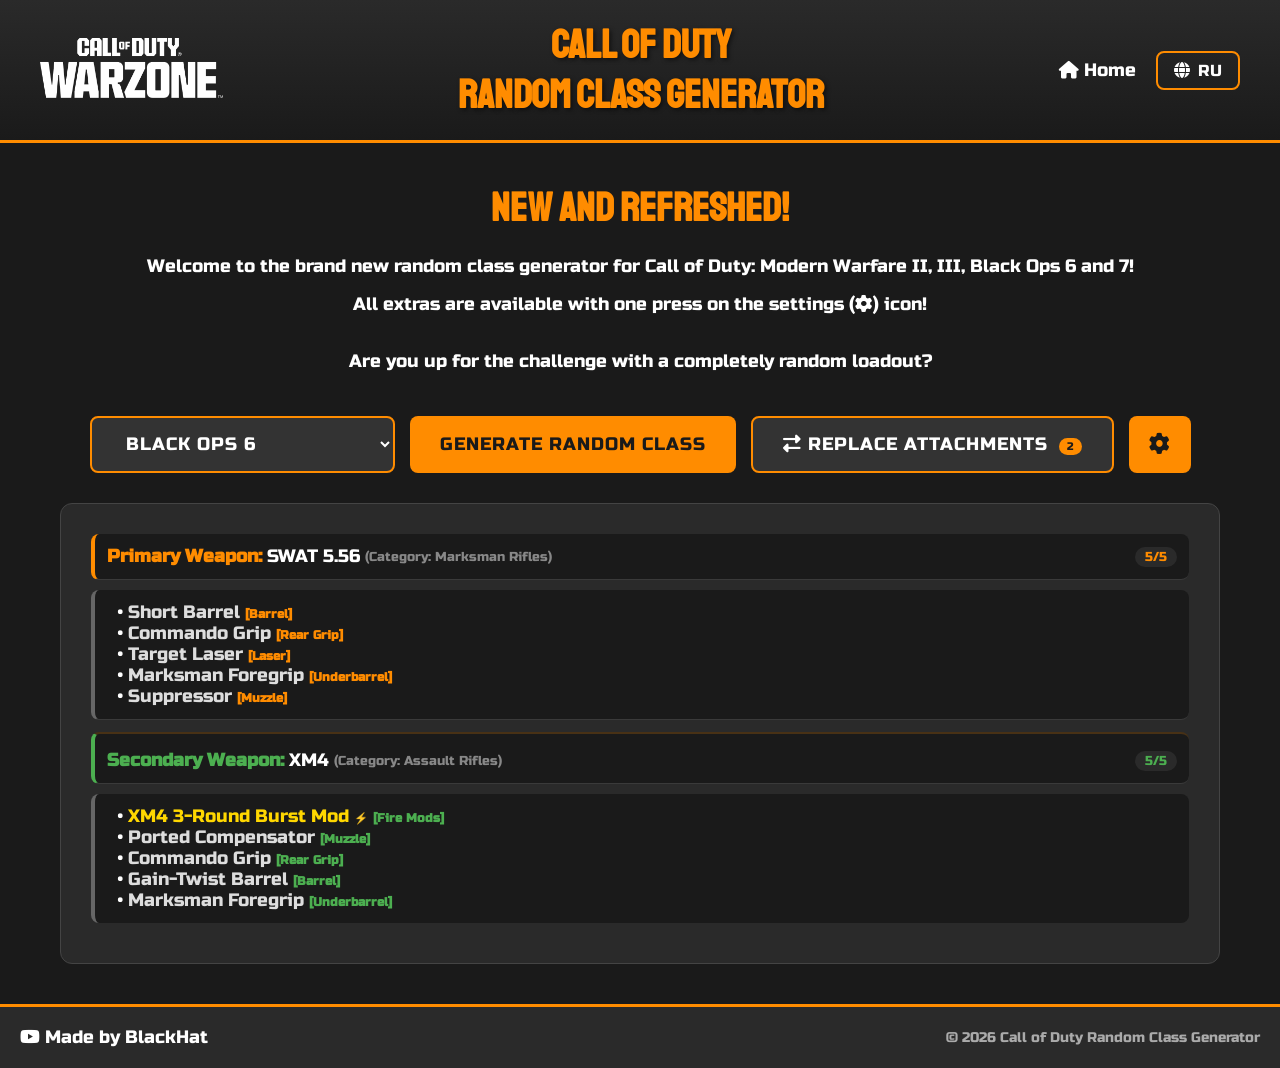
==== index.html @ 486b3a23 "Add files via upload" ====
<!DOCTYPE html>
<html lang="ru">
<head>
    <meta charset="UTF-8">
    <meta name="description" content="Call of Duty Random Class Generator for MWII to Black Ops 7!">
    <meta name="keywords" content="Call of Duty, MWII, MWIII, BO6, BO7, Random Class Generator, Random Loadout">
    <meta name="viewport" content="width=device-width, initial-scale=1.0">
    <title>Call of Duty Random Class Generator</title>
    
    <link rel="icon" href="favicon.ico" type="image/x-icon">
    <link rel="stylesheet" href="style_home.css">
    <link href="https://fonts.googleapis.com/css2?family=Russo+One&family=Staatliches&display=swap" rel="stylesheet">
    <link rel="stylesheet" href="https://cdnjs.cloudflare.com/ajax/libs/font-awesome/6.4.0/css/all.min.css">
    
    <!-- DATA FILES -->
    <script src="data/Weapons_BO6.js"></script>
    <script src="data/Weapons_BO7.js"></script>
    <script src="data/Weapons_MWII.js"></script>
    <script src="data/Weapons_MWIII.js"></script>
    <script src="data/Attachments_BO6.js"></script>
    <script src="data/Attachments_BO7.js"></script>
    <script src="data/Attachments_MWII.js"></script>
    <script src="data/Attachments_MWIII.js"></script>
    <script src="data/LoadoutConfig.js"></script>
    <script src="data/Translations_BO6.js"></script>
    <script src="data/Translations_BO7.js"></script>
    <script src="data/Translations_MWII.js"></script>
    <script src="data/Translations_MWIII.js"></script>
    <script src="data/LoadoutConfig.js"></script>
    <script src="data/ExtraWeapons.js"></script>
    <script src="data/ExtraWeaponsTranslations.js"></script>

    <!-- ФАЙЛЫ ПЕРЕВОДОВ -->
    <script src="data/Translations_BO6.js"></script>
    <script src="data/Translations_BO7.js"></script>
    <script src="data/Translations_MWII.js"></script>
    <script src="data/Translations_MWIII.js"></script>
    <script src="data/ExtraWeaponsTranslations.js"></script>
    <script src="data/Translations.js"></script>

    <script src="script.js"></script>
</head>
<body>
    <header>
        <div class="header-content">
            <div class="logo">
                <a href="./">
                    <img src="Images/logo.png" alt="Call of Duty Logo">
                </a>
            </div>
            <div class="header-title">
                <h1>Call of Duty<br>Random Class Generator</h1>
            </div>
            <nav>
                <ul>
                    <li><a href="./"><i class="fas fa-home"></i> Home</a></li>
                    <li>
                        <button id="langToggle" class="lang-btn">
                            <i class="fas fa-globe"></i> RU
                        </button>
                    </li>
                </ul>
            </nav>
        </div>
    </header>

    <main>
        <section>
            <h2 class="section-title" id="mainTitle">NEW <span style="color:rgba(255,140,0,1.0)">AND</span> REFRESHED!</h2>
            <p id="desc1">Welcome to the brand new random class generator for Call of Duty: Modern Warfare II, III, Black Ops 6 and 7!</p>
            <p id="desc2">All extras are available with one press on the settings (<i class="fas fa-cog"></i>) icon!</p>
            <br>
            <p id="desc3">Are you up for the challenge with a completely random loadout?</p>
        </section>
        
        <div class="button-container">
            <select id="gameSelect" class="btn" style="background: #333; color: #fff; border: 2px solid #ff8c00; padding: 15px 30px; font-family: 'Russo One', sans-serif; font-size: 1.1rem; border-radius: 8px; cursor: pointer;">
                <option value="bo7">Black Ops 7</option>
                <option value="bo6" selected>Black Ops 6</option>
                <option value="mwiii">Modern Warfare III</option>
                <option value="mwii">Modern Warfare II</option>
                 <option value="warzone">Warzone</option>
            </select>
            
            <button id="generateBtn" class="btn" data-en="Generate Random Class" data-ru="Сгенерировать класс">Generate Random Class</button>
            <button id="replaceBtn" class="btn btn-secondary" data-en="Replace Attachments" data-ru="Заменить модули">
                <i class="fas fa-exchange-alt"></i> <span id="replaceBtnText">Заменить модули</span>
            </button>
            <button id="settingsBtn" class="btn" aria-label="Settings" title="Settings"><i class="fas fa-cog"></i></button>
        </div>
        
        <div id="advancedSettings" class="hidden">
            <h2 id="settingsTitle">Advanced Settings</h2>
            <form id="settingsForm">
                <div class="form-group">
                    <label for="attachmentsCount" id="labelAttachmentsCount">Attachments count:</label>
                    <select id="attachmentsCount" name="attachmentsCount" style="padding: 8px 12px; border-radius: 5px; border: 1px solid #555; background: #1a1a1a; color: #fff; font-size: 1rem;">
                        <option value="random">Random (1-5)</option>
                        <option value="5" selected>5</option>
                    </select>
                </div>

                <!-- ========== НОВАЯ НАСТРОЙКА: ВКЛЮЧИТЬ ОРУЖИЕ ИЗ MWII ========== -->
                <div id="carryForwardContainer">
                    <div class="form-group" style="margin-top: 10px; padding: 10px; background: #2a2a2a; border-radius: 6px; border-left: 3px solid #ff8c00;">
                        <input type="checkbox" id="includeMWIIWeapons" name="includeMWIIWeapons">
                        <label for="includeMWIIWeapons" style="color: #ddd; font-weight: bold; cursor: pointer;">
                            🔫 Включить оружие из MWII (Carry Forward)
                        </label>
                        <span style="color: #888; font-size: 0.8rem; display: block; margin-top: 3px; margin-left: 25px;">
                            Добавляет оружие из Modern Warfare II в пул MWIII
                        </span>
                    </div>
                </div>

                <!-- ========== НАСТРОЙКИ РЕЖИМОВ WARZONE ========== -->
                <div id="warzoneModeContainer" style="display:none; margin-top: 15px; padding-top: 15px; border-top: 1px solid #444;">
                    <label style="color: #ddd; display: block; margin-bottom: 8px; font-weight: bold;" id="warzoneModeLabel">Режим оружия в Warzone:</label>
                    <div style="display: flex; gap: 10px; flex-wrap: wrap;">
                        <button id="warzoneModeClassic" class="warzone-mode-btn" data-mode="classic" style="background: #333; color: #fff; border: 2px solid #555; padding: 6px 16px; border-radius: 6px; cursor: pointer; font-family: 'Russo One', sans-serif; font-size: 0.85rem; transition: all 0.3s;">
                            Classic (BO6/MWII/MWIII)
                        </button>
                        <button id="warzoneModeBO7" class="warzone-mode-btn" data-mode="bo7" style="background: #333; color: #fff; border: 2px solid #555; padding: 6px 16px; border-radius: 6px; cursor: pointer; font-family: 'Russo One', sans-serif; font-size: 0.85rem; transition: all 0.3s;">
                            Only BO7
                        </button>
                        <button id="warzoneModeAll" class="warzone-mode-btn" data-mode="all" style="background: #333; color: #fff; border: 2px solid #ff8c00; padding: 6px 16px; border-radius: 6px; cursor: pointer; font-family: 'Russo One', sans-serif; font-size: 0.85rem; transition: all 0.3s;">
                            All (BO7 + остальные)
                        </button>
                    </div>
                </div>

                <!-- ========== КОНЕЦ НОВОЙ НАСТРОЙКИ ========== -->

                <div class="form-group">
                    <input type="checkbox" id="excludeWeaponCategories" name="excludeWeaponCategories">
                    <label for="excludeWeaponCategories" id="labelExcludeWeaponCategories">Exclude weapon categories</label>
                </div>
                <div id="excludeWeaponCategoriesField" class="nested-form-group hidden">
                    <div class="form-group" style="flex-wrap: wrap; gap: 8px;">
                        <label style="width: 100%; margin-bottom: 5px; color: #aaa; font-size: 0.9rem;">Select weapon categories to exclude:</label>
                        <div id="weaponCategoryCheckboxes" style="display: flex; flex-wrap: wrap; gap: 8px;"></div>
                    </div>
                </div>

                <!-- ========== НАСТРОЙКИ КОНВЕРСИЙ ========== -->
                <div id="conversionsGroup" class="form-group" style="margin-top: 15px; padding-top: 15px; border-top: 1px solid #444;">
                    <label style="color: #ddd; display: block; margin-bottom: 8px; font-weight: bold;">⚡ Настройки конверсий:</label>
                    
                    <!-- Кнопки управления -->
                    <div style="display: flex; gap: 10px; flex-wrap: wrap; align-items: center;">
                        <button id="toggleConversionsBtn" type="button" style="background: #333; color: #fff; border: 1px solid #555; padding: 6px 16px; border-radius: 6px; cursor: pointer; font-family: 'Russo One', sans-serif; font-size: 0.85rem; transition: all 0.3s;">
                            ⚡ Включить конверсии
                        </button>
                        <button id="onlyConversionsBtn" type="button" style="background: #333; color: #fff; border: 1px solid #ff8c00; padding: 6px 16px; border-radius: 6px; cursor: pointer; font-family: 'Russo One', sans-serif; font-size: 0.85rem; transition: all 0.3s;">
                            🔥 Только конверсии
                        </button>
                    </div>
                </div>

                <!-- ========== НАСТРОЙКИ PRESTIGE МОДУЛЕЙ ========== -->
                <div id="prestigeContainer">
                    <div id="prestigeGroup" class="form-group" style="margin-top: 15px; padding-top: 15px; border-top: 1px solid #444;">
                        <label style="color: #ddd; display: block; margin-bottom: 8px; font-weight: bold;">⭐ Престижные модули:</label>
                        <div style="display: flex; gap: 10px; flex-wrap: wrap; align-items: center;">
                            <button id="togglePrestigeBtn" type="button" style="background: #333; color: #fff; border: 1px solid #555; padding: 6px 16px; border-radius: 6px; cursor: pointer; font-family: 'Russo One', sans-serif; font-size: 0.85rem; transition: all 0.3s;">
                                ⭐ Включить престижные модули
                            </button>
                            <button id="onlyPrestigeBtn" type="button" style="background: #333; color: #fff; border: 1px solid #FFD700; padding: 6px 16px; border-radius: 6px; cursor: pointer; font-family: 'Russo One', sans-serif; font-size: 0.85rem; transition: all 0.3s;">
                                🔥 Только престижные модули
                            </button>
                        </div>
                    </div>
                </div>
                <!-- ========== КОНЕЦ НАСТРОЕК КОНВЕРСИЙ ========== -->
                
            </form>
        </div>
        
        <div id="classDisplay"></div>
    </main>

    <footer>
        <div class="footer-left">
            <nav>
                <ul>
                    <li><a href="https://www.youtube.com/@blackhatidk" target="_blank"><i class="fa-brands fa-youtube"></i> Made by BlackHat</a></li>
                </ul>
            </nav>
        </div>
        <div class="footer-right">
            <p>© 2026 Call of Duty Random Class Generator</p>
        </div>
    </footer>    

</body>
</html>
---- style_home.css ----
/* Основные стили */
* {
    margin: 0;
    padding: 0;
    box-sizing: border-box;
}

body {
    font-family: 'Russo One', sans-serif;
    background: #1a1a1a;
    color: #ffffff;
    min-height: 100vh;
}

/* Заголовок */
header {
    background: linear-gradient(180deg, #2a2a2a 0%, #1a1a1a 100%);
    padding: 20px;
    border-bottom: 3px solid #ff8c00;
}

.header-content {
    max-width: 1200px;
    margin: 0 auto;
    display: flex;
    align-items: center;
    justify-content: space-between;
}

.logo img {
    height: 60px;
}

.header-title h1 {
    font-family: 'Staatliches', cursive;
    font-size: 2.5rem;
    text-align: center;
    color: #ff8c00;
    text-shadow: 2px 2px 4px rgba(0,0,0,0.5);
}

/* Навигация */
nav ul {
    list-style: none;
    display: flex;
    gap: 20px;
    align-items: center;
}

nav ul li a {
    color: #ffffff;
    text-decoration: none;
    font-size: 1.1rem;
    transition: color 0.3s;
}

nav ul li a:hover {
    color: #ff8c00;
}

/* Кнопка смены языка */
.lang-btn {
    background: transparent;
    border: 2px solid #ff8c00;
    color: #ffffff;
    padding: 8px 16px;
    border-radius: 8px;
    cursor: pointer;
    font-family: 'Russo One', sans-serif;
    font-size: 1rem;
    transition: all 0.3s;
    display: flex;
    align-items: center;
    gap: 8px;
}

.lang-btn:hover {
    background: #ff8c00;
    color: #1a1a1a;
    transform: scale(1.05);
}

/* Основной контент */
main {
    max-width: 1200px;
    margin: 40px auto;
    padding: 0 20px;
}

section {
    text-align: center;
    margin-bottom: 40px;
}

.section-title {
    font-family: 'Staatliches', cursive;
    font-size: 2.5rem;
    color: #ff8c00;
    margin-bottom: 20px;
}

section p {
    font-size: 1.1rem;
    line-height: 1.6;
    margin-bottom: 10px;
}

/* Кнопки */
.button-container {
    display: flex;
    gap: 15px;
    justify-content: center;
    margin: 30px 0;
    flex-wrap: wrap;
}

.btn {
    background: #ff8c00;
    color: #1a1a1a;
    border: none;
    padding: 15px 30px;
    font-family: 'Russo One', sans-serif;
    font-size: 1.1rem;
    border-radius: 8px;
    cursor: pointer;
    transition: all 0.3s;
    text-transform: uppercase;
    letter-spacing: 1px;
}

.btn:hover {
    transform: scale(1.05);
    background: #ffa500;
    box-shadow: 0 0 20px rgba(255, 140, 0, 0.4);
}

.btn-secondary {
    background: #333;
    color: #fff;
    border: 2px solid #ff8c00;
}

.btn-secondary:hover {
    background: #ff8c00;
    color: #1a1a1a;
    box-shadow: 0 0 20px rgba(255, 140, 0, 0.4);
}

#settingsBtn {
    padding: 15px 20px;
    font-size: 1.3rem;
}

/* Настройки */
#advancedSettings {
    background: #2a2a2a;
    padding: 30px;
    border-radius: 12px;
    margin: 20px 0;
    border: 1px solid #444;
}

#advancedSettings h2 {
    color: #ff8c00;
    margin-bottom: 20px;
}

.form-group {
    margin: 15px 0;
    display: flex;
    align-items: center;
    gap: 10px;
}

.form-group input[type="checkbox"] {
    width: 20px;
    height: 20px;
    cursor: pointer;
}

.form-group label {
    font-size: 1rem;
    cursor: pointer;
}

.nested-form-group {
    margin-left: 35px;
    padding: 15px;
    background: #333;
    border-radius: 8px;
}

.nested-form-group input {
    padding: 8px 12px;
    border-radius: 5px;
    border: 1px solid #555;
    background: #1a1a1a;
    color: #fff;
    font-size: 1rem;
    width: 100%;
}

.hidden {
    display: none !important;
}

/* Результат */
#classDisplay {
    background: #2a2a2a;
    padding: 30px;
    border-radius: 12px;
    border: 1px solid #444;
    margin-top: 30px;
}

.loadout-item {
    padding: 12px 0;
    border-bottom: 1px solid #3a3a3a;
    font-size: 1.1rem;
}

.loadout-item:last-child {
    border-bottom: none;
}

.loadout-item strong {
    color: #ff8c00;
}

/* Стили для кликабельных элементов - ТОЛЬКО ДЛЯ КНОПКИ */
.loadout-item.clickable {
    cursor: pointer;
    transition: background 0.2s ease;
    position: relative;
}

.loadout-item.clickable:hover {
    background: rgba(255, 140, 0, 0.05);
}

/* Убираем иконку карандаша полностью */
.loadout-item::after {
    display: none !important;
}

/* Стили для модальных окон */
.modal-overlay {
    position: fixed;
    top: 0;
    left: 0;
    width: 100%;
    height: 100%;
    background: rgba(0, 0, 0, 0.8);
    z-index: 999999;
    display: flex;
    justify-content: center;
    align-items: center;
    animation: fadeIn 0.3s ease;
}

.modal-content {
    background: #2a2a2a;
    padding: 2rem;
    border-radius: 12px;
    max-width: 500px;
    width: 90%;
    max-height: 80vh;
    overflow-y: auto;
    border: 2px solid #ff8c00;
}

@keyframes fadeIn {
    from {
        opacity: 0;
        transform: scale(0.95);
    }
    to {
        opacity: 1;
        transform: scale(1);
    }
}

@keyframes slideIn {
    from {
        opacity: 0;
        transform: translateY(20px);
    }
    to {
        opacity: 1;
        transform: translateY(0);
    }
}

.replacement-option {
    animation: slideIn 0.3s ease;
}

/* Стили для кнопок в модальных окнах */
.modal-btn {
    background: #333;
    color: #fff;
    border: 1px solid #555;
    padding: 0.75rem;
    border-radius: 8px;
    cursor: pointer;
    font-family: 'Russo One', sans-serif;
    font-size: 1rem;
    transition: all 0.3s;
    text-align: center;
    width: 100%;
}

.modal-btn:hover {
    background: #ff8c00;
    color: #1a1a1a;
    border-color: #ff8c00;
}

.modal-btn-secondary {
    background: transparent;
    color: #888;
    border: 1px solid #555;
    padding: 0.5rem 1rem;
    border-radius: 8px;
    cursor: pointer;
    font-family: 'Russo One', sans-serif;
    font-size: 0.9rem;
    transition: all 0.3s;
}

.modal-btn-secondary:hover {
    border-color: #ff8c00;
    color: #fff;
}

/* Подвал */
footer {
    background: #2a2a2a;
    padding: 20px;
    margin-top: 40px;
    border-top: 3px solid #ff8c00;
    display: flex;
    justify-content: space-between;
    align-items: center;
}

.footer-left nav ul {
    gap: 30px;
}

.footer-right p {
    font-size: 0.9rem;
    color: #aaa;
}

/* Адаптивность */
@media (max-width: 768px) {
    .header-content {
        flex-direction: column;
        gap: 15px;
    }
    
    .header-title h1 {
        font-size: 1.8rem;
    }
    
    .button-container {
        flex-direction: column;
        align-items: center;
    }
    
    .button-container .btn {
        width: 100%;
        justify-content: center;
    }
    
    footer {
        flex-direction: column;
        gap: 15px;
        text-align: center;
    }
    
    nav ul {
        flex-wrap: wrap;
        justify-content: center;
    }
}

/* ============================================
   КРАСИВОЕ ОТОБРАЖЕНИЕ МОДУЛЕЙ
   ============================================ */

/* Информация об оружии */
.loadout-weapon-info {
    display: flex;
    flex-wrap: wrap;
    align-items: center;
    gap: 8px 12px;
}

.loadout-weapon-label {
    color: #ff8c00;
    font-weight: bold;
    text-transform: uppercase;
    font-size: 1rem;
}

.loadout-weapon-name {
    color: #ffffff;
    font-size: 1.1rem;
    font-weight: 500;
}

.loadout-weapon-category {
    color: #888;
    font-size: 0.85rem;
}

.loadout-weapon-count {
    color: #ff8c00;
    font-size: 0.85rem;
    background: rgba(255, 140, 0, 0.15);
    padding: 2px 10px;
    border-radius: 12px;
}

/* Заголовок модулей */
.loadout-attachments-title {
    color: #ff8c00;
    font-weight: bold;
    text-transform: uppercase;
    font-size: 0.95rem;
    margin-bottom: 12px;
    letter-spacing: 0.5px;
}

/* Сетка для категорий */
.loadout-attachments-grid {
    display: grid;
    grid-template-columns: repeat(auto-fill, minmax(220px, 1fr));
    gap: 12px 20px;
    margin-top: 4px;
}

/* Блок категории */
.loadout-category-block {
    background: rgba(255, 255, 255, 0.03);
    border-radius: 6px;
    padding: 8px 12px;
    border-left: 3px solid #ff8c00;
}

.loadout-category-name {
    color: #ff8c00;
    font-size: 0.8rem;
    font-weight: bold;
    text-transform: uppercase;
    letter-spacing: 0.5px;
    margin-bottom: 4px;
    opacity: 0.8;
}

.loadout-category-items {
    display: flex;
    flex-direction: column;
    gap: 2px;
}

.loadout-category-item {
    color: #ddd;
    font-size: 0.9rem;
    padding: 2px 0;
    padding-left: 4px;
    transition: color 0.2s;
    line-height: 1.4;
}

.loadout-category-item:hover {
    color: #fff;
}

.loadout-category-item::before {
    content: '▸';
    color: #ff8c00;
    margin-right: 4px;
    font-size: 0.7rem;
}

/* Нет модулей */
.loadout-no-attachments {
    color: #666;
    font-style: italic;
    font-size: 0.9rem;
    padding: 4px 0;
}

/* Разделители между основным и второстепенным */
.loadout-secondary {
    margin-top: 12px;
    border-top: 2px solid rgba(255, 140, 0, 0.2);
    padding-top: 16px !important;
}

/* Адаптивность для мобильных */
@media (max-width: 600px) {
    .loadout-attachments-grid {
        grid-template-columns: 1fr;
        gap: 8px;
    }
    
    .loadout-weapon-info {
        flex-direction: column;
        align-items: flex-start;
        gap: 4px;
    }
    
    .loadout-weapon-name {
        font-size: 1rem;
    }
    
    .loadout-category-block {
        padding: 6px 10px;
    }
}

/* Добавьте в конец style_home.css */

/* Стили для чекбоксов категорий */
#categoryCheckboxes label {
    user-select: none;
    transition: all 0.2s;
}

#categoryCheckboxes label:hover {
    background: #444 !important;
}

#categoryCheckboxes input[type="checkbox"] {
    accent-color: #ff8c00;
    width: 16px;
    height: 16px;
    cursor: pointer;
}

/* Стили для селекта количества модулей */
#attachmentsCount {
    background: #1a1a1a;
    color: #fff;
    border: 1px solid #555;
    padding: 8px 12px;
    border-radius: 5px;
    font-family: 'Russo One', sans-serif;
    font-size: 1rem;
    cursor: pointer;
    min-width: 120px;
}

#attachmentsCount:hover {
    border-color: #ff8c00;
}

#attachmentsCount:focus {
    outline: none;
    border-color: #ff8c00;
    box-shadow: 0 0 10px rgba(255, 140, 0, 0.2);
}

/* Адаптивность для чекбоксов */
@media (max-width: 600px) {
    #categoryCheckboxes {
        flex-direction: column;
        gap: 4px !important;
    }
    
    #categoryCheckboxes label {
        width: 100%;
    }
}
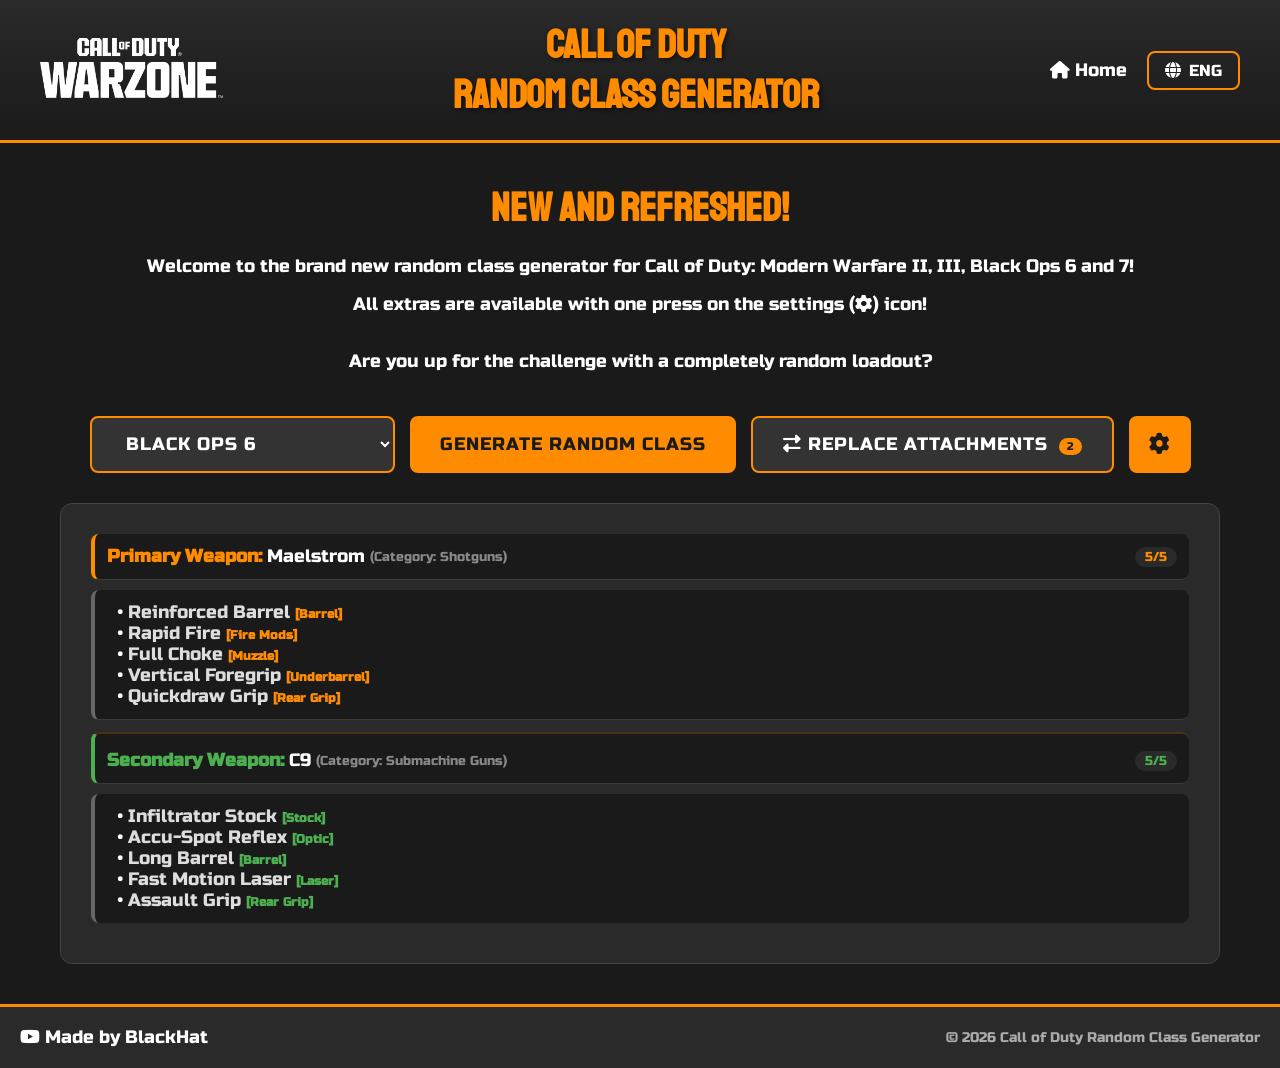
==== commit d241f82a: "Update index.html" ====
--- a/index.html
+++ b/index.html
@@ -56,7 +56,7 @@
                     <li><a href="./"><i class="fas fa-home"></i> Home</a></li>
                     <li>
                         <button id="langToggle" class="lang-btn">
-                            <i class="fas fa-globe"></i> RU
+                            <i class="fas fa-globe"></i> ENG
                         </button>
                     </li>
                 </ul>
@@ -193,4 +193,4 @@
     </footer>    
 
 </body>
-</html>+</html>
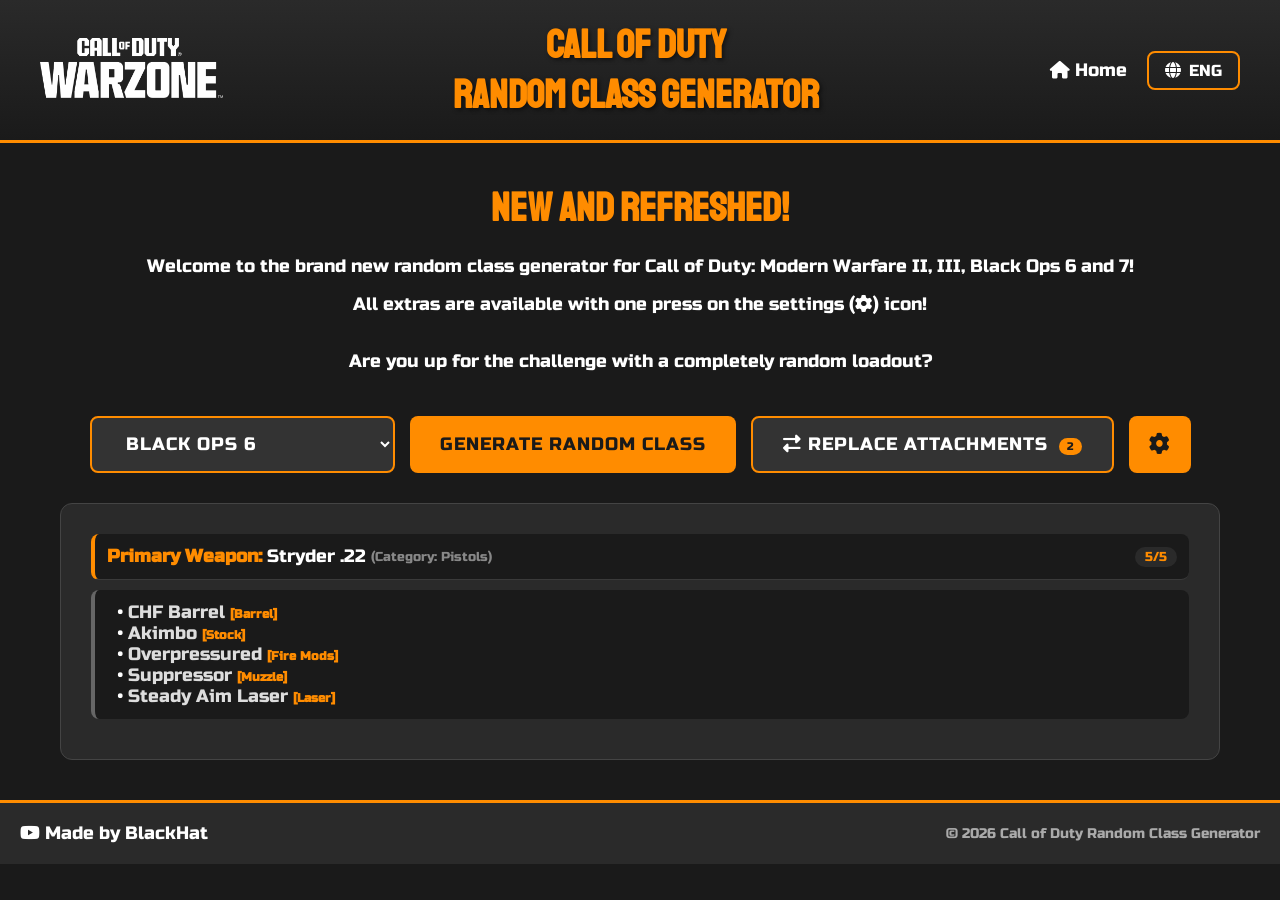
==== commit 870b5714: "Add files via upload" ====
--- a/index.html
+++ b/index.html
@@ -193,4 +193,4 @@
     </footer>    
 
 </body>
-</html>
+</html>
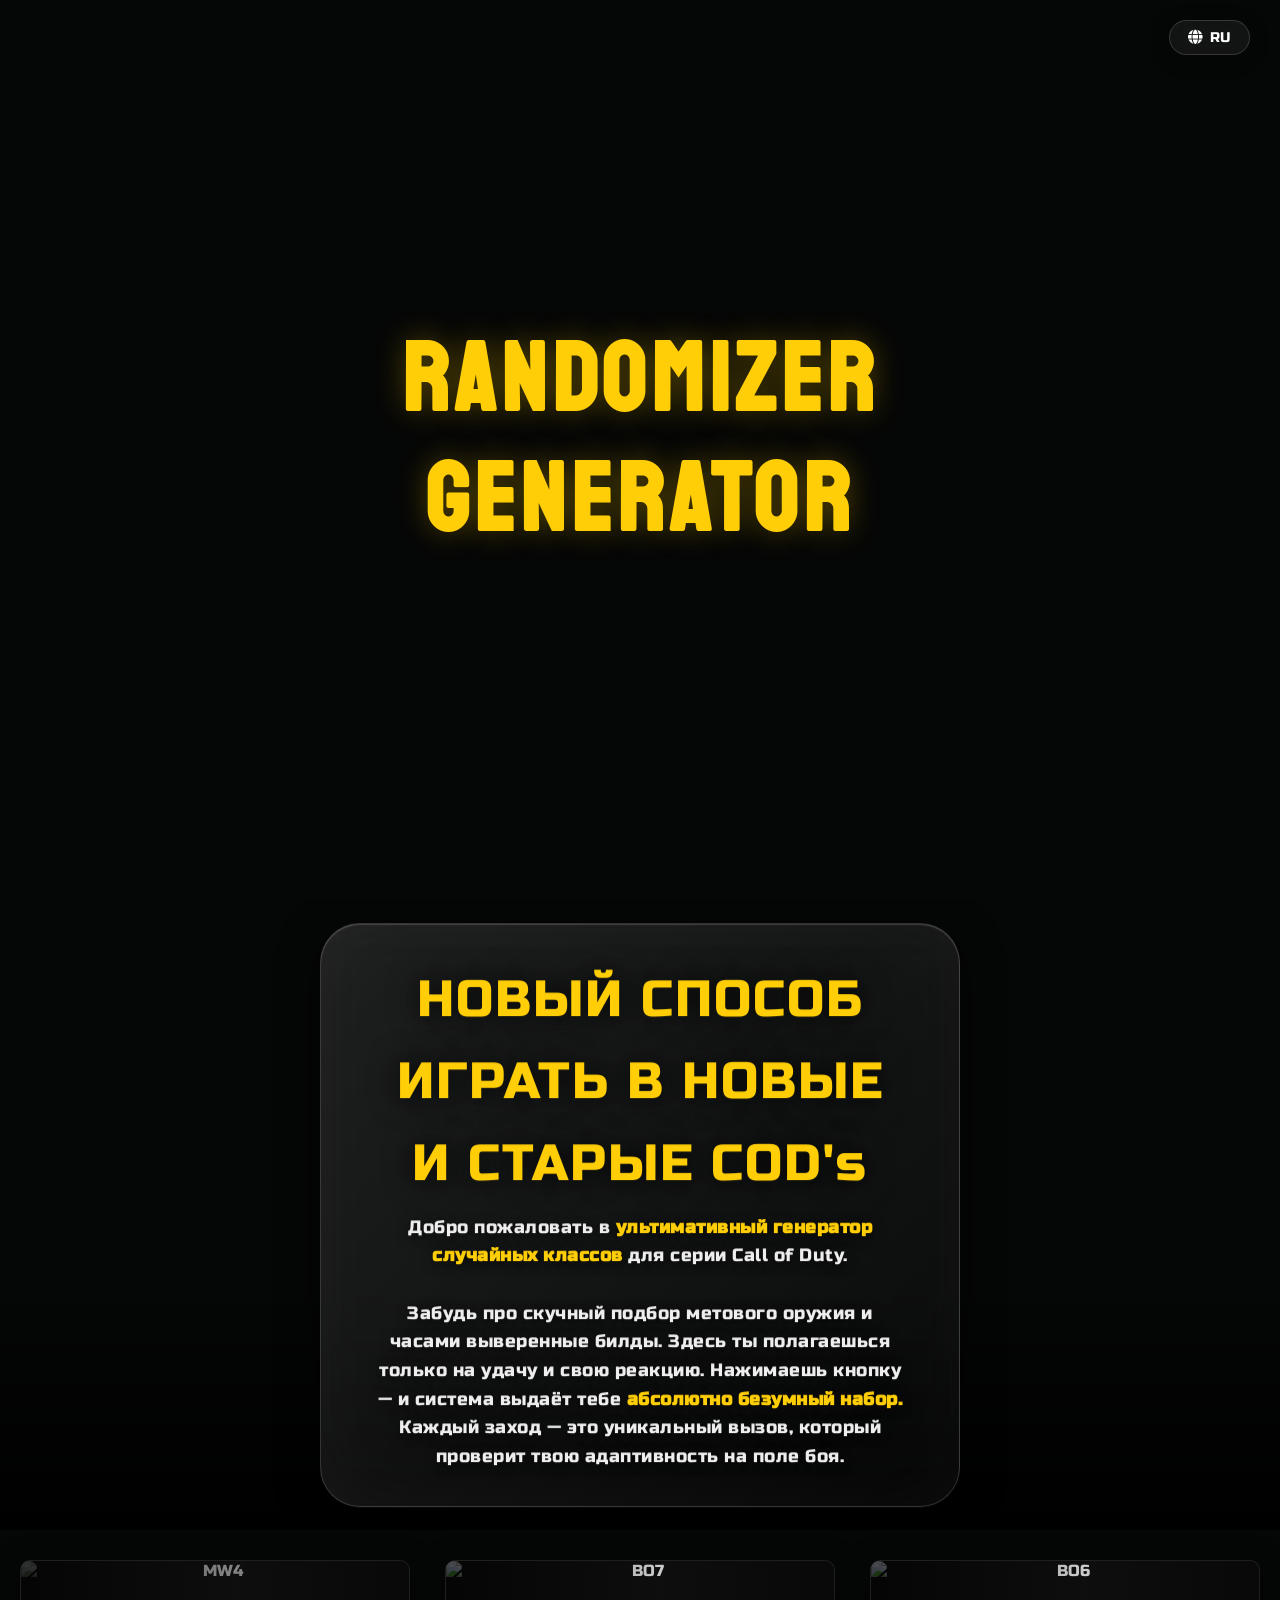
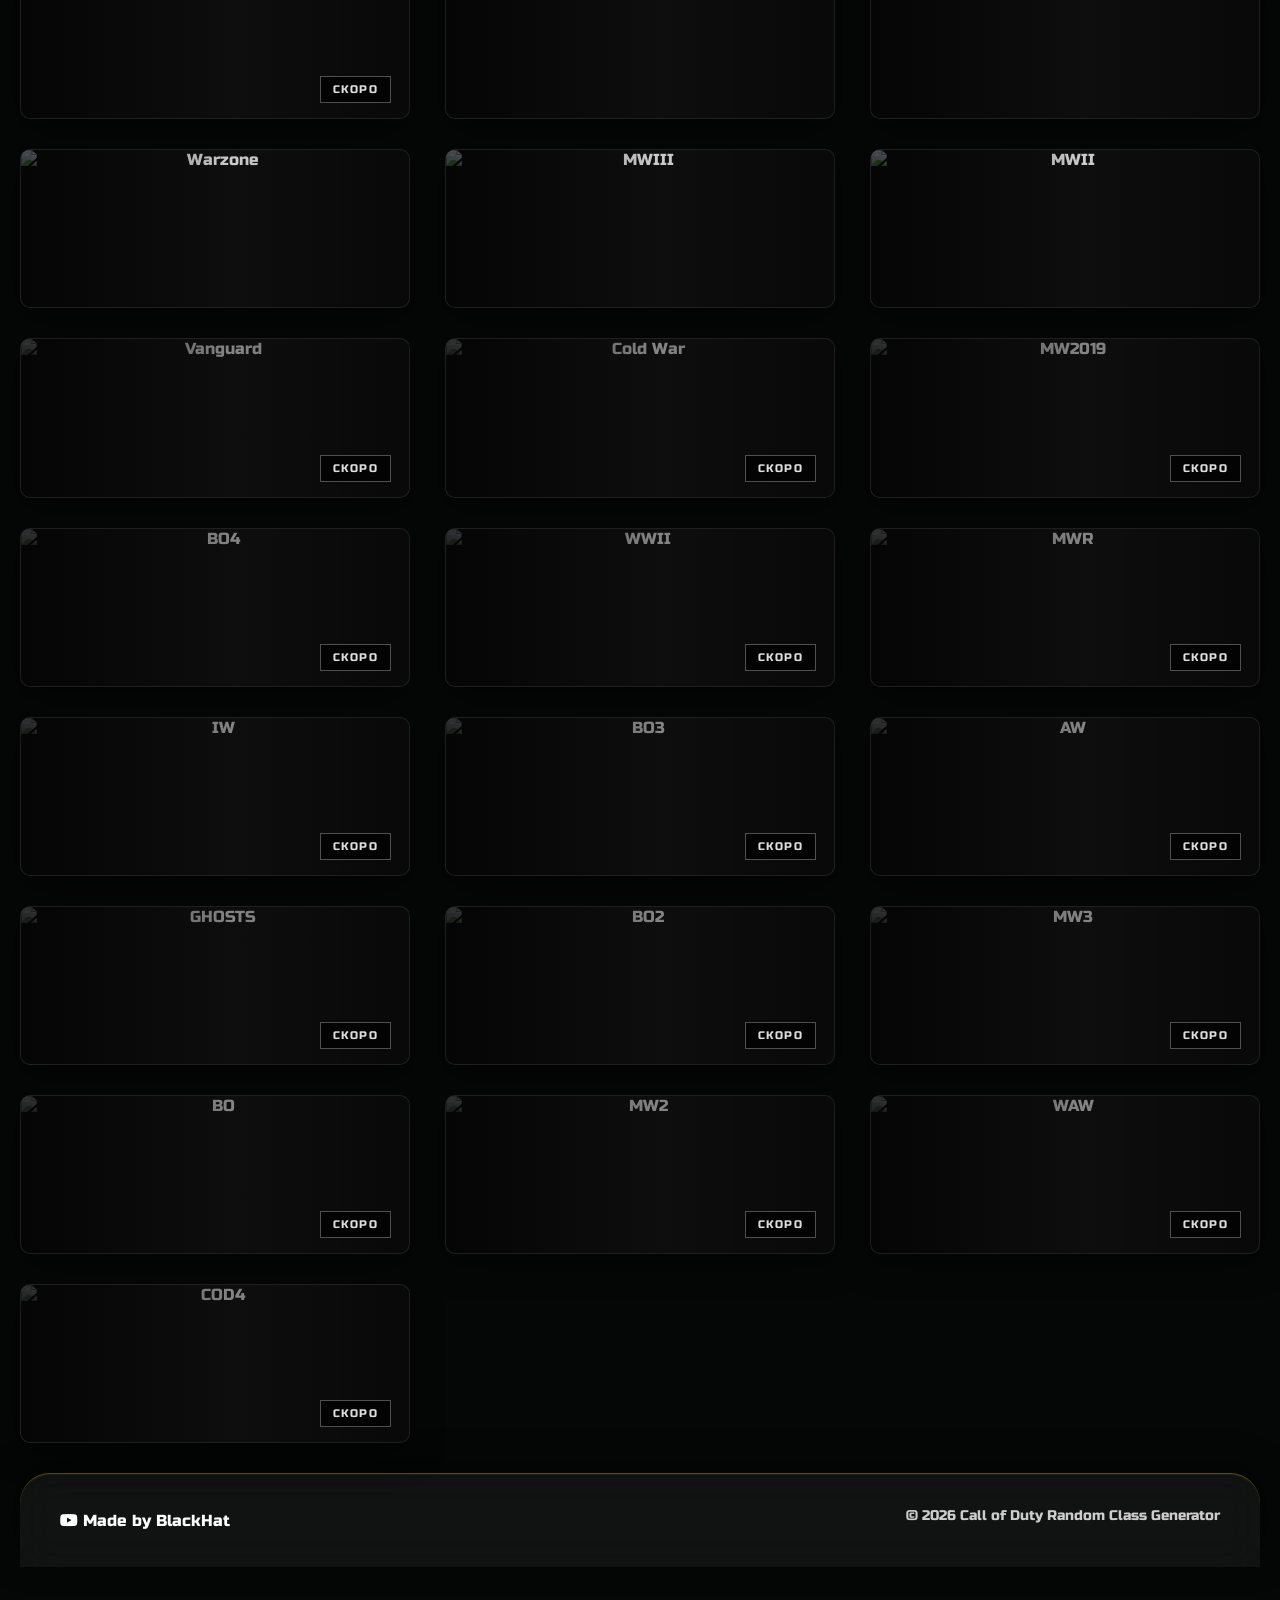
==== commit a256150d: "Add files via upload" ====
--- a/index.html
+++ b/index.html
@@ -1,17 +1,14 @@
 <!DOCTYPE html>
 <html lang="ru">
 <head>
-    <meta charset="UTF-8">
-    <meta name="description" content="Call of Duty Random Class Generator for MWII to Black Ops 7!">
-    <meta name="keywords" content="Call of Duty, MWII, MWIII, BO6, BO7, Random Class Generator, Random Loadout">
-    <meta name="viewport" content="width=device-width, initial-scale=1.0">
+    <meta charset="UTF-8" />
+    <meta name="viewport" content="width=device-width, initial-scale=1.0" />
     <title>Call of Duty Random Class Generator</title>
-    
-    <link rel="icon" href="favicon.ico" type="image/x-icon">
-    <link rel="stylesheet" href="style_home.css">
-    <link href="https://fonts.googleapis.com/css2?family=Russo+One&family=Staatliches&display=swap" rel="stylesheet">
-    <link rel="stylesheet" href="https://cdnjs.cloudflare.com/ajax/libs/font-awesome/6.4.0/css/all.min.css">
-    
+    <link rel="icon" href="favicon.ico" type="image/x-icon" />
+    <link rel="stylesheet" href="style_home.css" />
+    <link href="https://fonts.googleapis.com/css2?family=Russo+One&family=Staatliches&display=swap" rel="stylesheet" />
+    <link rel="stylesheet" href="https://cdnjs.cloudflare.com/ajax/libs/font-awesome/6.4.0/css/all.min.css" />
+
     <!-- DATA FILES -->
     <script src="data/Weapons_BO6.js"></script>
     <script src="data/Weapons_BO7.js"></script>
@@ -26,171 +23,1303 @@
     <script src="data/Translations_BO7.js"></script>
     <script src="data/Translations_MWII.js"></script>
     <script src="data/Translations_MWIII.js"></script>
-    <script src="data/LoadoutConfig.js"></script>
     <script src="data/ExtraWeapons.js"></script>
     <script src="data/ExtraWeaponsTranslations.js"></script>
-
-    <!-- ФАЙЛЫ ПЕРЕВОДОВ -->
-    <script src="data/Translations_BO6.js"></script>
-    <script src="data/Translations_BO7.js"></script>
-    <script src="data/Translations_MWII.js"></script>
-    <script src="data/Translations_MWIII.js"></script>
-    <script src="data/ExtraWeaponsTranslations.js"></script>
     <script src="data/Translations.js"></script>
-
     <script src="script.js"></script>
+
+    <style>
+        /* ---- ОБЩИЕ СТИЛИ ---- */
+        * {
+            margin: 0;
+            padding: 0;
+            box-sizing: border-box;
+        }
+        body {
+            background: #050606;
+            font-family: 'Russo One', sans-serif;
+            color: #fff;
+            overflow-x: hidden;
+        }
+
+        #hqMenu {
+            display: flex;
+            position: relative;
+            z-index: 9999;
+            display: flex;
+            flex-direction: column;
+            min-height: 100vh;
+            background: #050606;
+        }
+
+        /* ---- ВИДЕО + ОТРАЖЕНИЕ ---- */
+        .hq-video-section {
+            position: relative;
+            width: 100%;
+            height: 100vh;
+            flex-shrink: 0;
+            overflow: hidden;
+        }
+        #hqVideo {
+            position: absolute;
+            top: 0;
+            left: 0;
+            width: 100%;
+            height: 100%;
+            object-fit: cover;
+            pointer-events: none;
+            background: #050606;
+        }
+        .hq-hero {
+            position: absolute;
+            top: 50%;
+            left: 50%;
+            transform: translate(-50%, -50%);
+            z-index: 2;
+            text-align: center;
+            pointer-events: none;
+            width: 90%;
+            max-width: 900px;
+        }
+        .hq-hero h1 {
+            font-family: 'Staatliches', cursive;
+            font-size: clamp(3rem, 10vw, 6rem);
+            letter-spacing: 6px;
+            color: #fff;
+            text-shadow: 0 0 30px rgba(255, 206, 7, 0.3);
+            margin-bottom: 0.2em;
+        }
+        .hq-hero h1 span {
+            color: #FFCE07;
+        }
+        .hq-hero p {
+            font-family: 'Russo One', sans-serif;
+            font-size: clamp(1rem, 2.5vw, 1.8rem);
+            letter-spacing: 4px;
+            color: rgba(255, 255, 255, 0.9);
+            text-shadow: 0 2px 10px rgba(0, 0, 0, 0.8);
+        }
+
+        /* ---- БЛОК ОТРАЖЕНИЯ (зеркало) – УВЕЛИЧЕН ---- */
+        .hq-reflection {
+            position: relative;
+            width: 100%;
+            height: 70vh;
+            flex-shrink: 0;
+            overflow: hidden;
+            background: #050606;
+        }
+        #reflectionCanvas {
+            display: block;
+            width: 100%;
+            height: 100%;
+            object-fit: contain;
+        }
+        .hq-reflection-fade {
+            position: absolute;
+            top: 0;
+            left: 0;
+            width: 100%;
+            height: 100%;
+            pointer-events: none;
+            background: linear-gradient(to bottom, rgba(0, 0, 0, 0) 60%, rgba(0, 0, 0, 1) 100%);
+            z-index: 1;
+        }
+
+        /* ===== СТЕКЛЯННЫЙ ЭФФЕКТ (liquid glass) ===== */
+        .glass-effect {
+            background: linear-gradient(135deg, rgba(255, 255, 255, 0.10) 0%, rgba(255, 255, 255, 0.02) 100%);
+            backdrop-filter: blur(24px) saturate(1.4);
+            -webkit-backdrop-filter: blur(24px) saturate(1.4);
+            border: 1px solid rgba(255, 255, 255, 0.18);
+            box-shadow:
+                0 8px 40px rgba(0, 0, 0, 0.6),
+                inset 0 0 80px rgba(255, 255, 255, 0.04),
+                inset 0 1px 0 rgba(255, 255, 255, 0.15);
+            border-radius: 40px;
+            transition: all 0.3s ease;
+        }
+
+        .hq-reflection-text {
+            position: absolute;
+            top: 50%;
+            left: 50%;
+            transform: translate(-50%, -50%);
+            z-index: 3;
+            text-align: center;
+            color: #fff;
+            pointer-events: none;
+            font-family: 'Russo One', sans-serif;
+            max-width: 85%;
+            line-height: 1.6;
+            padding: 35px 55px;
+            background: linear-gradient(135deg, rgba(255, 255, 255, 0.10) 0%, rgba(255, 255, 255, 0.02) 100%);
+            backdrop-filter: blur(24px) saturate(1.4);
+            -webkit-backdrop-filter: blur(24px) saturate(1.4);
+            border: 1px solid rgba(255, 255, 255, 0.18);
+            box-shadow:
+                0 8px 40px rgba(0, 0, 0, 0.6),
+                inset 0 0 80px rgba(255, 255, 255, 0.04),
+                inset 0 1px 0 rgba(255, 255, 255, 0.15);
+            border-radius: 40px;
+        }
+        .hq-reflection-text p {
+            font-size: clamp(1.8rem, 4vw, 3.2rem);
+            letter-spacing: 2px;
+            margin-bottom: 0.5rem;
+            text-shadow: 0 0 30px rgba(0, 0, 0, 0.9);
+            color: #FFCE07;
+        }
+        .hq-reflection-text .desc-text {
+            font-size: clamp(0.95rem, 1.4vw, 1.3rem);
+            color: #eee;
+            display: block;
+            letter-spacing: 0.5px;
+            text-shadow: 0 2px 12px rgba(0, 0, 0, 0.7);
+        }
+        .hq-reflection-text strong {
+            color: #FFCE07;
+            font-weight: bold;
+        }
+
+        /* ---- КНОПКА ЯЗЫКА В HQ ---- */
+        .hq-lang-btn {
+            position: absolute;
+            top: 20px;
+            right: 30px;
+            z-index: 10;
+            background: rgba(255, 255, 255, 0.06);
+            backdrop-filter: blur(12px);
+            -webkit-backdrop-filter: blur(12px);
+            border: 1px solid rgba(255, 255, 255, 0.15);
+            color: #fff;
+            padding: 8px 18px;
+            border-radius: 30px;
+            cursor: pointer;
+            font-family: 'Russo One', sans-serif;
+            font-size: 0.9rem;
+            transition: all 0.3s;
+            display: flex;
+            align-items: center;
+            gap: 8px;
+            box-shadow: 0 4px 20px rgba(0, 0, 0, 0.3);
+        }
+        .hq-lang-btn:hover {
+            background: rgba(255, 206, 7, 0.25);
+            border-color: #FFCE07;
+            transform: scale(1.03);
+        }
+
+        /* ---- СЕТКА КАРТОЧЕК ---- */
+        .hq-game-grid {
+            position: relative;
+            z-index: 2;
+            width: 100%;
+            max-width: 1800px;
+            margin: 30px auto 20px;
+            padding: 0 20px;
+            display: grid;
+            grid-template-columns: repeat(3, minmax(0, 1fr));
+            gap: 30px 35px;
+            box-sizing: border-box;
+        }
+        .hq-game-card {
+            position: relative;
+            aspect-ratio: 2.45 / 1;
+            overflow: hidden;
+            border-radius: 10px;
+            background: #111;
+            cursor: pointer;
+            border: 1px solid rgba(255, 255, 255, 0.06);
+            box-shadow: 0 10px 30px rgba(0, 0, 0, 0.5);
+            transition: transform 0.25s ease, border-color 0.25s ease, box-shadow 0.25s ease;
+        }
+        .hq-game-card img {
+            position: absolute;
+            inset: 0;
+            width: 100%;
+            height: 100%;
+            object-fit: cover;
+            transition: transform 0.5s ease, filter 0.5s ease;
+        }
+        .hq-card-overlay {
+            position: absolute;
+            inset: 0;
+            background: linear-gradient(90deg, rgba(0, 0, 0, 0.72), rgba(0, 0, 0, 0.20) 55%, rgba(0, 0, 0, 0.50));
+            transition: background 0.3s ease;
+        }
+        .hq-game-card.active:hover {
+            transform: scale(1.025);
+            border-color: rgba(255, 206, 7, 0.45);
+            box-shadow: 0 15px 45px rgba(0, 0, 0, 0.75), 0 0 0 1px rgba(255, 206, 7, 0.1);
+        }
+        .hq-game-card.active:hover img {
+            transform: scale(1.06);
+            filter: brightness(1.12) contrast(1.08);
+        }
+        .hq-game-card.active:hover .hq-card-overlay {
+            background: linear-gradient(90deg, rgba(0, 0, 0, 0.50), rgba(0, 0, 0, 0.05) 65%, rgba(0, 0, 0, 0.30));
+        }
+        .hq-game-info {
+            position: absolute;
+            left: 8%;
+            top: 50%;
+            transform: translateY(-50%);
+            z-index: 3;
+            text-align: center;
+        }
+        .hq-cod {
+            font-family: 'Staatliches', sans-serif;
+            font-size: clamp(16px, 1.2vw, 27px);
+            font-weight: bold;
+            color: #eee;
+            text-shadow: 2px 3px 5px rgba(0, 0, 0, 0.9);
+        }
+        .hq-game-name {
+            margin-top: -5px;
+            font-family: 'Russo One', sans-serif;
+            font-size: clamp(25px, 2.2vw, 48px);
+            line-height: 0.9;
+            color: #eee;
+            text-shadow: 3px 4px 5px rgba(0, 0, 0, 0.95);
+            white-space: nowrap;
+        }
+        .hq-play {
+            position: absolute;
+            left: 0;
+            right: 0;
+            bottom: 0;
+            height: 38px;
+            display: flex;
+            align-items: center;
+            justify-content: center;
+            background: linear-gradient(180deg, rgba(255, 255, 255, 0.04), rgba(0, 0, 0, 0.45));
+            border-top: 1px solid rgba(255, 255, 255, 0.12);
+            opacity: 0;
+            transition: opacity 0.25s ease;
+            z-index: 4;
+        }
+        .hq-play span {
+            font-family: 'Russo One', sans-serif;
+            font-size: 13px;
+            letter-spacing: 2px;
+            color: #fff;
+        }
+        .hq-game-card.active:hover .hq-play {
+            opacity: 1;
+        }
+        .hq-game-card.coming-soon {
+            cursor: default;
+            filter: grayscale(0.35);
+        }
+        .hq-game-card.coming-soon img {
+            filter: grayscale(0.5) brightness(0.65);
+        }
+        .hq-game-card.coming-soon:hover img {
+            transform: none;
+        }
+        .coming-label {
+            position: absolute;
+            right: 18px;
+            bottom: 15px;
+            z-index: 5;
+            padding: 6px 12px;
+            background: rgba(0, 0, 0, 0.7);
+            border: 1px solid rgba(255, 255, 255, 0.3);
+            color: #ddd;
+            font-family: 'Russo One', sans-serif;
+            font-size: 11px;
+            letter-spacing: 1.5px;
+        }
+
+        /* ---- ВИДЕО-ЭЛЕМЕНТ ВНУТРИ КАРТОЧКИ ---- */
+        .hq-game-card .card-video {
+            position: absolute;
+            inset: 0;
+            width: 100%;
+            height: 100%;
+            object-fit: cover;
+            z-index: 10;
+            display: none;
+            border-radius: 10px;
+            background: #000;
+        }
+        .hq-game-card .card-video.active {
+            display: block;
+        }
+
+        /* ---- ПОДВАЛ – стеклянный, ОПУЩЕН (увеличен отступ) ---- */
+        .hq-footer {
+            background: rgba(26, 26, 26, 0.65);
+            backdrop-filter: blur(20px) saturate(1.3);
+            -webkit-backdrop-filter: blur(20px) saturate(1.3);
+            border-top: 1px solid rgba(255, 206, 7, 0.3);
+            border-radius: 30px 30px 0 0;
+            padding: 30px 40px;
+            min-height: 80px;
+            display: flex;
+            justify-content: space-between;
+            align-items: center;
+            flex-shrink: 0;
+            margin-top: auto;
+            margin-top: 10px;
+            box-shadow: 0 -8px 30px rgba(0, 0, 0, 0.5), inset 0 1px 0 rgba(255, 255, 255, 0.05);
+            margin-left: 20px;
+            margin-right: 20px;
+            margin-bottom: 10px;
+        }
+        .hq-footer .footer-left nav ul {
+            list-style: none;
+            display: flex;
+            gap: 30px;
+        }
+        .hq-footer .footer-left nav ul li a {
+            color: #fff;
+            text-decoration: none;
+            font-size: 1rem;
+            transition: color 0.3s;
+        }
+        .hq-footer .footer-left nav ul li a:hover {
+            color: #FFCE07;
+        }
+        .hq-footer .footer-right p {
+            font-size: 0.9rem;
+            color: #ccc;
+        }
+
+        /* ---- ГЕНЕРАТОР ---- */
+        #generatorContainer {
+            display: none;
+            opacity: 0;
+            transition: opacity 0.4s ease;
+        }
+        #generatorContainer.visible {
+            display: block;
+            opacity: 1;
+        }
+        .back-to-hq {
+            background: transparent;
+            border: 1px solid rgba(255, 255, 255, 0.2);
+            color: #aaa;
+            padding: 8px 18px;
+            border-radius: 6px;
+            cursor: pointer;
+            font-family: 'Russo One', sans-serif;
+            font-size: 0.85rem;
+            transition: all 0.3s;
+            display: inline-flex;
+            align-items: center;
+            gap: 8px;
+            text-decoration: none;
+        }
+        .back-to-hq:hover {
+            border-color: #FFCE07;
+            color: #fff;
+            background: rgba(255, 206, 7, 0.1);
+        }
+
+        /* Адаптивность */
+        @media (max-width: 1100px) {
+            .hq-game-grid {
+                grid-template-columns: repeat(2, 1fr);
+                gap: 25px;
+                padding: 0 20px;
+            }
+        }
+        @media (max-width: 650px) {
+            .hq-game-grid {
+                grid-template-columns: 1fr;
+                gap: 18px;
+                padding: 0 15px;
+                margin-top: 20px;
+            }
+            .hq-game-card {
+                aspect-ratio: 2/1;
+            }
+            .hq-footer {
+                flex-direction: column;
+                gap: 15px;
+                text-align: center;
+                margin-left: 10px;
+                margin-right: 10px;
+                border-radius: 20px 20px 0 0;
+                padding: 25px 20px;
+                min-height: 70px;
+            }
+            .hq-footer .footer-left nav ul {
+                justify-content: center;
+            }
+            .hq-reflection {
+                height: 50vh;
+            }
+            .hq-reflection-text {
+                padding: 20px 25px;
+                border-radius: 28px;
+            }
+            .hq-lang-btn {
+                top: 10px;
+                right: 15px;
+                padding: 6px 12px;
+                font-size: 0.75rem;
+            }
+        }
+    </style>
 </head>
 <body>
+
+    <!-- ============================================================
+    HQ МЕНЮ
+    ============================================================ -->
+    <section id="hqMenu">
+
+        <!-- ВИДЕО -->
+        <div class="hq-video-section">
+            <video id="hqVideo" autoplay muted loop playsinline>
+                <source src="Images/IntroSite.mp4" type="video/mp4">
+            </video>
+
+            <canvas id="pixelOverlay"
+            style="position: absolute;
+            top: 0;
+            left: 0;
+            width: 100%;
+            height: 100%;
+            pointer-events: none;
+            z-index: 1;">
+        </canvas>
+
+        <div class="hq-video-overlay" style="z-index: 2;"></div>
+
+        <!-- Заголовок -->
+        <div class="hq-hero" style="z-index: 3;">
+            <h1><span id="hqTitleSpan">RANDOMIZER</span> <span id="hqTitleGenerator">GENERATOR</span></h1>
+        </div>
+
+        <!-- КНОПКА ЯЗЫКА -->
+        <button id="hqLangToggle" class="hq-lang-btn" style="z-index: 10;">
+            <i class="fas fa-globe"></i> <span id="hqLangLabel">RU</span>
+        </button>
+    </div>
+
+    <!-- ОТРАЖЕНИЕ -->
+    <div class="hq-reflection">
+        <canvas id="reflectionCanvas"></canvas>
+        <div class="hq-reflection-fade"></div>
+        <div class="hq-reflection-text">
+            <p id="hqGlassTitle">НОВЫЙ СПОСОБ ИГРАТЬ В НОВЫЕ И СТАРЫЕ COD</p>
+            <span class="desc-text" id="hqGlassDesc">
+                Добро пожаловать в <strong>ультимативный генератор случайных классов</strong> для серии Call of Duty.<br><br>
+                Забудь про скучный подбор метового оружия и часами выверенные билды. Здесь ты полагаешься только на удачу и свою реакцию.
+                Нажимаешь кнопку — и система выдаёт тебе <strong>абсолютно безумный набор.</strong>
+                Каждый заход — это уникальный вызов, который проверит твою адаптивность на поле боя.
+            </span>
+        </div>
+    </div>
+
+    <!-- СЕТКА КАРТОЧЕК -->
+    <div class="hq-game-grid" id="gameGrid">
+        <!-- MW4 -->
+        <div class="hq-game-card coming-soon">
+            <img src="Images/MW4ShootUpd.png" alt="MW4" />
+            <div class="hq-card-overlay"></div>
+            <div class="coming-label">СКОРО</div>
+        </div>
+        <!-- BO7 -->
+        <div class="hq-game-card active" data-game="bo7">
+            <img src="Images/BO7ShootUpd.png" alt="BO7" />
+            <div class="hq-card-overlay"></div>
+            <div class="hq-play"><span>ИГРАТЬ</span></div>
+        </div>
+        <!-- BO6 -->
+        <div class="hq-game-card active" data-game="bo6">
+            <img src="Images/BO6ShootUpd.png" alt="BO6" />
+            <div class="hq-card-overlay"></div>
+            <div class="hq-play"><span>ИГРАТЬ</span></div>
+        </div>
+        <!-- Warzone -->
+        <div class="hq-game-card active" data-game="warzone">
+            <img src="Images/wz.png" alt="Warzone" />
+            <div class="hq-card-overlay"></div>
+            <div class="hq-play"><span>ИГРАТЬ</span></div>
+        </div>
+        <!-- MWIII -->
+        <div class="hq-game-card active" data-game="mwiii">
+            <img src="Images/MWIIIShootUpd.png" alt="MWIII" />
+            <div class="hq-card-overlay"></div>
+            <div class="hq-play"><span>ИГРАТЬ</span></div>
+        </div>
+        <!-- MWII -->
+        <div class="hq-game-card active" data-game="mwii">
+            <img src="Images/MWIIShootUpd.png" alt="MWII" />
+            <div class="hq-card-overlay"></div>
+            <div class="hq-play"><span>ИГРАТЬ</span></div>
+        </div>
+        <!-- остальные карточки (coming-soon) без изменений -->
+        <!-- Vanguard -->
+        <div class="hq-game-card coming-soon">
+            <img src="Images/VanguardShootUpd.png" alt="Vanguard" />
+            <div class="hq-card-overlay"></div>
+            <div class="coming-label">СКОРО</div>
+        </div>
+        <!-- Cold War -->
+        <div class="hq-game-card coming-soon">
+            <img src="Images/ColdWarShootUpd.png" alt="Cold War" />
+            <div class="hq-card-overlay"></div>
+            <div class="coming-label">СКОРО</div>
+        </div>
+        <!-- MW2019 -->
+        <div class="hq-game-card coming-soon">
+            <img src="Images/MW2019ShootUpd.png" alt="MW2019" />
+            <div class="hq-card-overlay"></div>
+            <div class="coming-label">СКОРО</div>
+        </div>
+        <!-- BO4 -->
+        <div class="hq-game-card coming-soon">
+            <img src="Images/BO4ShootUpd.png" alt="BO4" />
+            <div class="hq-card-overlay"></div>
+            <div class="coming-label">СКОРО</div>
+        </div>
+        <!-- WWII -->
+        <div class="hq-game-card coming-soon">
+            <img src="Images/WWIIShootUpd.png" alt="WWII" />
+            <div class="hq-card-overlay"></div>
+            <div class="coming-label">СКОРО</div>
+        </div>
+        <!-- MWR -->
+        <div class="hq-game-card coming-soon">
+            <img src="Images/MWRShootUpd.png" alt="MWR" />
+            <div class="hq-card-overlay"></div>
+            <div class="coming-label">СКОРО</div>
+        </div>
+        <!-- IW -->
+        <div class="hq-game-card coming-soon">
+            <img src="Images/IWShootUpd.png" alt="IW" />
+            <div class="hq-card-overlay"></div>
+            <div class="coming-label">СКОРО</div>
+        </div>
+        <!-- BO3 -->
+        <div class="hq-game-card coming-soon">
+            <img src="Images/BO3ShootUpd.png" alt="BO3" />
+            <div class="hq-card-overlay"></div>
+            <div class="coming-label">СКОРО</div>
+        </div>
+        <!-- AW -->
+        <div class="hq-game-card coming-soon">
+            <img src="Images/AWShootUpd.png" alt="AW" />
+            <div class="hq-card-overlay"></div>
+            <div class="coming-label">СКОРО</div>
+        </div>
+        <!-- GHOSTS -->
+        <div class="hq-game-card coming-soon">
+            <img src="Images/GhostsShootUpd.png" alt="GHOSTS" />
+            <div class="hq-card-overlay"></div>
+            <div class="coming-label">СКОРО</div>
+        </div>
+        <!-- BO2 -->
+        <div class="hq-game-card coming-soon">
+            <img src="Images/BO2ShootUpd.png" alt="BO2" />
+            <div class="hq-card-overlay"></div>
+            <div class="coming-label">СКОРО</div>
+        </div>
+        <!-- MW3 -->
+        <div class="hq-game-card coming-soon">
+            <img src="Images/MW3ShootUpd.png" alt="MW3" />
+            <div class="hq-card-overlay"></div>
+            <div class="coming-label">СКОРО</div>
+        </div>
+        <!-- BO -->
+        <div class="hq-game-card coming-soon">
+            <img src="Images/BOShootUpd.png" alt="BO" />
+            <div class="hq-card-overlay"></div>
+            <div class="coming-label">СКОРО</div>
+        </div>
+        <!-- MW2 -->
+        <div class="hq-game-card coming-soon">
+            <img src="Images/MW2ShootUpd.png" alt="MW2" />
+            <div class="hq-card-overlay"></div>
+            <div class="coming-label">СКОРО</div>
+        </div>
+        <!-- WAW -->
+        <div class="hq-game-card coming-soon">
+            <img src="Images/WAWShootUpd.png" alt="WAW" />
+            <div class="hq-card-overlay"></div>
+            <div class="coming-label">СКОРО</div>
+        </div>
+        <!-- COD4 -->
+        <div class="hq-game-card coming-soon">
+            <img src="Images/COD4ShootUpd.png" alt="COD4" />
+            <div class="hq-card-overlay"></div>
+            <div class="coming-label">СКОРО</div>
+        </div>
+    </div>
+
+    <!-- ПОДВАЛ (стеклянный, опущен) -->
+    <footer class="hq-footer">
+        <div class="footer-left">
+            <nav><ul><li><a href="https://www.youtube.com/@blackhatidk" target="_blank"><i class="fa-brands fa-youtube"></i> <span id="hqFooterMade">Made by BlackHat</span></a></li></ul></nav>
+        </div>
+        <div class="footer-right"><p id="hqFooterCopy">© 2026 Call of Duty Random Class Generator</p></div>
+    </footer>
+</section>
+
+<!-- ============================================================
+ГЕНЕРАТОР (появляется после выбора игры)
+============================================================ -->
+<div id="generatorContainer">
     <header>
         <div class="header-content">
-            <div class="logo">
-                <a href="./">
-                    <img src="Images/logo.png" alt="Call of Duty Logo">
-                </a>
+            <div class="logo" style="display:flex;align-items:center;">
+                <a href="#" id="backToHqBtn" class="back-to-hq"><i class="fas fa-arrow-left"></i> <span id="backLabel">Назад</span></a>
+                <a href="./" style="margin-left:15px;"><img src="Images/logo.png" alt="Logo" /></a>
             </div>
-            <div class="header-title">
-                <h1>Call of Duty<br>Random Class Generator</h1>
-            </div>
+            <div class="header-title"><h1>Call of Duty<br />Random Class Generator</h1></div>
             <nav>
                 <ul>
-                    <li><a href="./"><i class="fas fa-home"></i> Home</a></li>
-                    <li>
-                        <button id="langToggle" class="lang-btn">
-                            <i class="fas fa-globe"></i> ENG
-                        </button>
-                    </li>
+                    <li><a href="#" id="backToHqNav"><i class="fas fa-home"></i> <span id="homeLabel">Главная</span></a></li>
+                    <li><button id="langToggle" class="lang-btn"><i class="fas fa-globe"></i> RU</button></li>
                 </ul>
             </nav>
         </div>
     </header>
-
     <main>
         <section>
-            <h2 class="section-title" id="mainTitle">NEW <span style="color:rgba(255,140,0,1.0)">AND</span> REFRESHED!</h2>
-            <p id="desc1">Welcome to the brand new random class generator for Call of Duty: Modern Warfare II, III, Black Ops 6 and 7!</p>
-            <p id="desc2">All extras are available with one press on the settings (<i class="fas fa-cog"></i>) icon!</p>
-            <br>
-            <p id="desc3">Are you up for the challenge with a completely random loadout?</p>
+            <h2 class="section-title" id="mainTitle">НОВЫЙ <span style="color:#FFCE07">И</span> ОБНОВЛЁННЫЙ!</h2>
+            <p id="desc1">Добро пожаловать в новый генератор случайных классов для Call of Duty: Modern Warfare II, III, Black Ops 6 и 7!</p>
+            <p id="desc2">Все дополнительные функции доступны по нажатию на иконку настроек (<i class="fas fa-cog"></i>)!</p>
+            <br /><p id="desc3">Готов ли ты к испытанию со случайным набором экипировки?</p>
         </section>
-        
         <div class="button-container">
-            <select id="gameSelect" class="btn" style="background: #333; color: #fff; border: 2px solid #ff8c00; padding: 15px 30px; font-family: 'Russo One', sans-serif; font-size: 1.1rem; border-radius: 8px; cursor: pointer;">
+            <select id="gameSelect" class="btn" style="background:#333;color:#fff;border:2px solid #FFCE07;padding:15px 30px;font-family:'Russo One',sans-serif;font-size:1.1rem;border-radius:8px;cursor:pointer;">
                 <option value="bo7">Black Ops 7</option>
                 <option value="bo6" selected>Black Ops 6</option>
                 <option value="mwiii">Modern Warfare III</option>
                 <option value="mwii">Modern Warfare II</option>
-                 <option value="warzone">Warzone</option>
+                <option value="warzone">Warzone</option>
             </select>
-            
-            <button id="generateBtn" class="btn" data-en="Generate Random Class" data-ru="Сгенерировать класс">Generate Random Class</button>
-            <button id="replaceBtn" class="btn btn-secondary" data-en="Replace Attachments" data-ru="Заменить модули">
-                <i class="fas fa-exchange-alt"></i> <span id="replaceBtnText">Заменить модули</span>
-            </button>
+            <button id="generateBtn" class="btn" data-en="Generate Random Class" data-ru="Сгенерировать класс">Сгенерировать класс</button>
+            <button id="replaceBtn" class="btn btn-secondary" data-en="Replace Attachments" data-ru="Заменить модули"><i class="fas fa-exchange-alt"></i> <span id="replaceBtnText">Заменить модули</span></button>
             <button id="settingsBtn" class="btn" aria-label="Settings" title="Settings"><i class="fas fa-cog"></i></button>
         </div>
-        
         <div id="advancedSettings" class="hidden">
-            <h2 id="settingsTitle">Advanced Settings</h2>
+            <h2 id="settingsTitle">Расширенные настройки</h2>
             <form id="settingsForm">
                 <div class="form-group">
-                    <label for="attachmentsCount" id="labelAttachmentsCount">Attachments count:</label>
-                    <select id="attachmentsCount" name="attachmentsCount" style="padding: 8px 12px; border-radius: 5px; border: 1px solid #555; background: #1a1a1a; color: #fff; font-size: 1rem;">
-                        <option value="random">Random (1-5)</option>
+                    <label for="attachmentsCount" id="labelAttachmentsCount">Количество модулей:</label>
+                    <select id="attachmentsCount" name="attachmentsCount" style="padding:8px 12px;border-radius:5px;border:1px solid #555;background:#1a1a1a;color:#fff;font-size:1rem;">
+                        <option value="random">Случайно (1-5)</option>
                         <option value="5" selected>5</option>
                     </select>
                 </div>
-
-                <!-- ========== НОВАЯ НАСТРОЙКА: ВКЛЮЧИТЬ ОРУЖИЕ ИЗ MWII ========== -->
                 <div id="carryForwardContainer">
-                    <div class="form-group" style="margin-top: 10px; padding: 10px; background: #2a2a2a; border-radius: 6px; border-left: 3px solid #ff8c00;">
-                        <input type="checkbox" id="includeMWIIWeapons" name="includeMWIIWeapons">
-                        <label for="includeMWIIWeapons" style="color: #ddd; font-weight: bold; cursor: pointer;">
-                            🔫 Включить оружие из MWII (Carry Forward)
-                        </label>
-                        <span style="color: #888; font-size: 0.8rem; display: block; margin-top: 3px; margin-left: 25px;">
-                            Добавляет оружие из Modern Warfare II в пул MWIII
-                        </span>
+                    <div class="form-group" style="margin-top:10px;padding:10px;background:#2a2a2a;border-radius:6px;border-left:3px solid #FFCE07;">
+                        <input type="checkbox" id="includeMWIIWeapons" name="includeMWIIWeapons" />
+                        <label for="includeMWIIWeapons" style="color:#ddd;font-weight:bold;cursor:pointer;">🔫 Включить оружие из MWII (Carry Forward)</label>
+                        <span style="color:#888;font-size:0.8rem;display:block;margin-top:3px;margin-left:25px;">Добавляет оружие из Modern Warfare II в пул MWIII</span>
                     </div>
                 </div>
-
-                <!-- ========== НАСТРОЙКИ РЕЖИМОВ WARZONE ========== -->
-                <div id="warzoneModeContainer" style="display:none; margin-top: 15px; padding-top: 15px; border-top: 1px solid #444;">
-                    <label style="color: #ddd; display: block; margin-bottom: 8px; font-weight: bold;" id="warzoneModeLabel">Режим оружия в Warzone:</label>
-                    <div style="display: flex; gap: 10px; flex-wrap: wrap;">
-                        <button id="warzoneModeClassic" class="warzone-mode-btn" data-mode="classic" style="background: #333; color: #fff; border: 2px solid #555; padding: 6px 16px; border-radius: 6px; cursor: pointer; font-family: 'Russo One', sans-serif; font-size: 0.85rem; transition: all 0.3s;">
-                            Classic (BO6/MWII/MWIII)
-                        </button>
-                        <button id="warzoneModeBO7" class="warzone-mode-btn" data-mode="bo7" style="background: #333; color: #fff; border: 2px solid #555; padding: 6px 16px; border-radius: 6px; cursor: pointer; font-family: 'Russo One', sans-serif; font-size: 0.85rem; transition: all 0.3s;">
-                            Only BO7
-                        </button>
-                        <button id="warzoneModeAll" class="warzone-mode-btn" data-mode="all" style="background: #333; color: #fff; border: 2px solid #ff8c00; padding: 6px 16px; border-radius: 6px; cursor: pointer; font-family: 'Russo One', sans-serif; font-size: 0.85rem; transition: all 0.3s;">
-                            All (BO7 + остальные)
-                        </button>
+                <div id="warzoneModeContainer" style="display:none;margin-top:15px;padding-top:15px;border-top:1px solid #444;">
+                    <label style="color:#ddd;display:block;margin-bottom:8px;font-weight:bold;" id="warzoneModeLabel">Режим оружия в Warzone:</label>
+                    <div style="display:flex;gap:10px;flex-wrap:wrap;">
+                        <button id="warzoneModeClassic" class="warzone-mode-btn" data-mode="classic" style="background:#333;color:#fff;border:2px solid #555;padding:6px 16px;border-radius:6px;cursor:pointer;font-family:'Russo One',sans-serif;font-size:0.85rem;transition:all 0.3s;">Classic (BO6/MWII/MWIII)</button>
+                        <button id="warzoneModeBO7" class="warzone-mode-btn" data-mode="bo7" style="background:#333;color:#fff;border:2px solid #555;padding:6px 16px;border-radius:6px;cursor:pointer;font-family:'Russo One',sans-serif;font-size:0.85rem;transition:all 0.3s;">Only BO7</button>
+                        <button id="warzoneModeAll" class="warzone-mode-btn" data-mode="all" style="background:#333;color:#fff;border:2px solid #FFCE07;padding:6px 16px;border-radius:6px;cursor:pointer;font-family:'Russo One',sans-serif;font-size:0.85rem;transition:all 0.3s;">All (BO7 + остальные)</button>
                     </div>
                 </div>
-
-                <!-- ========== КОНЕЦ НОВОЙ НАСТРОЙКИ ========== -->
-
                 <div class="form-group">
-                    <input type="checkbox" id="excludeWeaponCategories" name="excludeWeaponCategories">
-                    <label for="excludeWeaponCategories" id="labelExcludeWeaponCategories">Exclude weapon categories</label>
+                    <input type="checkbox" id="excludeWeaponCategories" name="excludeWeaponCategories" />
+                    <label for="excludeWeaponCategories" id="labelExcludeWeaponCategories">Исключить категории оружия</label>
                 </div>
                 <div id="excludeWeaponCategoriesField" class="nested-form-group hidden">
-                    <div class="form-group" style="flex-wrap: wrap; gap: 8px;">
-                        <label style="width: 100%; margin-bottom: 5px; color: #aaa; font-size: 0.9rem;">Select weapon categories to exclude:</label>
-                        <div id="weaponCategoryCheckboxes" style="display: flex; flex-wrap: wrap; gap: 8px;"></div>
+                    <div class="form-group" style="flex-wrap:wrap;gap:8px;">
+                        <label style="width:100%;margin-bottom:5px;color:#aaa;font-size:0.9rem;">Выберите категории для исключения:</label>
+                        <div id="weaponCategoryCheckboxes" style="display:flex;flex-wrap:wrap;gap:8px;"></div>
                     </div>
                 </div>
-
-                <!-- ========== НАСТРОЙКИ КОНВЕРСИЙ ========== -->
-                <div id="conversionsGroup" class="form-group" style="margin-top: 15px; padding-top: 15px; border-top: 1px solid #444;">
-                    <label style="color: #ddd; display: block; margin-bottom: 8px; font-weight: bold;">⚡ Настройки конверсий:</label>
-                    
-                    <!-- Кнопки управления -->
-                    <div style="display: flex; gap: 10px; flex-wrap: wrap; align-items: center;">
-                        <button id="toggleConversionsBtn" type="button" style="background: #333; color: #fff; border: 1px solid #555; padding: 6px 16px; border-radius: 6px; cursor: pointer; font-family: 'Russo One', sans-serif; font-size: 0.85rem; transition: all 0.3s;">
-                            ⚡ Включить конверсии
-                        </button>
-                        <button id="onlyConversionsBtn" type="button" style="background: #333; color: #fff; border: 1px solid #ff8c00; padding: 6px 16px; border-radius: 6px; cursor: pointer; font-family: 'Russo One', sans-serif; font-size: 0.85rem; transition: all 0.3s;">
-                            🔥 Только конверсии
-                        </button>
+                <div id="conversionsGroup" class="form-group" style="margin-top:15px;padding-top:15px;border-top:1px solid #444;">
+                    <label style="color:#ddd;display:block;margin-bottom:8px;font-weight:bold;">⚡ Настройки конверсий:</label>
+                    <div style="display:flex;gap:10px;flex-wrap:wrap;align-items:center;">
+                        <button id="toggleConversionsBtn" type="button" style="background:#333;color:#fff;border:1px solid #555;padding:6px 16px;border-radius:6px;cursor:pointer;font-family:'Russo One',sans-serif;font-size:0.85rem;transition:all 0.3s;">⚡ Включить конверсии</button>
+                        <button id="onlyConversionsBtn" type="button" style="background:#333;color:#fff;border:1px solid #FFCE07;padding:6px 16px;border-radius:6px;cursor:pointer;font-family:'Russo One',sans-serif;font-size:0.85rem;transition:all 0.3s;">🔥 Только конверсии</button>
                     </div>
                 </div>
-
-                <!-- ========== НАСТРОЙКИ PRESTIGE МОДУЛЕЙ ========== -->
                 <div id="prestigeContainer">
-                    <div id="prestigeGroup" class="form-group" style="margin-top: 15px; padding-top: 15px; border-top: 1px solid #444;">
-                        <label style="color: #ddd; display: block; margin-bottom: 8px; font-weight: bold;">⭐ Престижные модули:</label>
-                        <div style="display: flex; gap: 10px; flex-wrap: wrap; align-items: center;">
-                            <button id="togglePrestigeBtn" type="button" style="background: #333; color: #fff; border: 1px solid #555; padding: 6px 16px; border-radius: 6px; cursor: pointer; font-family: 'Russo One', sans-serif; font-size: 0.85rem; transition: all 0.3s;">
-                                ⭐ Включить престижные модули
-                            </button>
-                            <button id="onlyPrestigeBtn" type="button" style="background: #333; color: #fff; border: 1px solid #FFD700; padding: 6px 16px; border-radius: 6px; cursor: pointer; font-family: 'Russo One', sans-serif; font-size: 0.85rem; transition: all 0.3s;">
-                                🔥 Только престижные модули
-                            </button>
+                    <div id="prestigeGroup" class="form-group" style="margin-top:15px;padding-top:15px;border-top:1px solid #444;">
+                        <label style="color:#ddd;display:block;margin-bottom:8px;font-weight:bold;">⭐ Престижные модули:</label>
+                        <div style="display:flex;gap:10px;flex-wrap:wrap;align-items:center;">
+                            <button id="togglePrestigeBtn" type="button" style="background:#333;color:#fff;border:1px solid #555;padding:6px 16px;border-radius:6px;cursor:pointer;font-family:'Russo One',sans-serif;font-size:0.85rem;transition:all 0.3s;">⭐ Включить престижные модули</button>
+                            <button id="onlyPrestigeBtn" type="button" style="background:#333;color:#fff;border:1px solid #FFCE07;padding:6px 16px;border-radius:6px;cursor:pointer;font-family:'Russo One',sans-serif;font-size:0.85rem;transition:all 0.3s;">🔥 Только престижные модули</button>
                         </div>
                     </div>
                 </div>
-                <!-- ========== КОНЕЦ НАСТРОЕК КОНВЕРСИЙ ========== -->
-                
             </form>
         </div>
-        
         <div id="classDisplay"></div>
     </main>
-
     <footer>
-        <div class="footer-left">
-            <nav>
-                <ul>
-                    <li><a href="https://www.youtube.com/@blackhatidk" target="_blank"><i class="fa-brands fa-youtube"></i> Made by BlackHat</a></li>
-                </ul>
-            </nav>
-        </div>
-        <div class="footer-right">
-            <p>© 2026 Call of Duty Random Class Generator</p>
-        </div>
-    </footer>    
+        <div class="footer-left"><nav><ul><li><a href="https://www.youtube.com/@blackhatidk" target="_blank"><i class="fa-brands fa-youtube"></i> Made by BlackHat</a></li></ul></nav></div>
+        <div class="footer-right"><p>© 2026 Call of Duty Random Class Generator</p></div>
+    </footer>
+</div>
+
+<!-- ============================================================
+СКРИПТЫ
+============================================================ -->
+<script>
+    // ============================================================
+    // 1. ПИКСЕЛЬНОЕ ОТРАЖЕНИЕ (без изменений)
+    // ============================================================
+    (function() {
+        const video = document.getElementById('hqVideo');
+        const reflectionCanvas = document.getElementById('reflectionCanvas');
+        const overlayCanvas = document.getElementById('pixelOverlay');
+
+        const ctxReflection = reflectionCanvas.getContext('2d');
+        const ctxOverlay = overlayCanvas.getContext('2d');
+
+        const containerReflection = reflectionCanvas.parentElement;
+        const containerOverlay = overlayCanvas.parentElement;
+
+        let width, height;
+        const pixelSize = 15;
+        const pixelHeightRatio = 0.15;
+
+        let tempCanvas, tempCtx;
+
+        function resize() {
+            const rectRef = containerReflection.getBoundingClientRect();
+            reflectionCanvas.width = rectRef.width;
+            reflectionCanvas.height = rectRef.height;
+
+            const rectOver = containerOverlay.getBoundingClientRect();
+            overlayCanvas.width = rectOver.width;
+            overlayCanvas.height = rectOver.height;
+
+            const cols = Math.ceil(rectRef.width / pixelSize);
+            const rows = Math.ceil(rectRef.height / pixelSize);
+            tempCanvas = document.createElement('canvas');
+            tempCanvas.width = cols;
+            tempCanvas.height = rows;
+            tempCtx = tempCanvas.getContext('2d');
+        }
+
+        function drawPixelReflection() {
+            if (!video.readyState || video.readyState < 2) {
+                requestAnimationFrame(drawPixelReflection);
+                return;
+            }
+
+            const vw = video.videoWidth;
+            const vh = video.videoHeight;
+
+            const cropY = vh * (1 - pixelHeightRatio);
+            const cropH = vh * pixelHeightRatio;
+
+            tempCtx.clearRect(0, 0, tempCanvas.width, tempCanvas.height);
+            tempCtx.drawImage(video, 0, cropY, vw, cropH, 0, 0, tempCanvas.width, tempCanvas.height);
+
+            const overlayW = overlayCanvas.width;
+            const overlayH = overlayCanvas.height;
+
+            ctxOverlay.clearRect(0, 0, overlayW, overlayH);
+            ctxOverlay.imageSmoothingEnabled = false;
+
+            const zoneTop = overlayH * (1 - pixelHeightRatio);
+            const zoneHeight = overlayH * pixelHeightRatio;
+
+            ctxOverlay.drawImage(tempCanvas, 0, zoneTop, overlayW, zoneHeight);
+
+            const maskCanvas = document.createElement('canvas');
+            maskCanvas.width = overlayW;
+            maskCanvas.height = overlayH;
+            const maskCtx = maskCanvas.getContext('2d');
+            const gradient = maskCtx.createLinearGradient(0, zoneTop, 0, overlayH);
+            gradient.addColorStop(0, 'rgba(0,0,0,0)');
+            gradient.addColorStop(1, 'rgba(0,0,0,1)');
+            maskCtx.fillStyle = gradient;
+            maskCtx.fillRect(0, 0, overlayW, overlayH);
+
+            ctxOverlay.globalCompositeOperation = 'destination-in';
+            ctxOverlay.drawImage(maskCanvas, 0, 0);
+            ctxOverlay.globalCompositeOperation = 'source-over';
+
+            const refW = reflectionCanvas.width;
+            const refH = reflectionCanvas.height;
+
+            ctxReflection.clearRect(0, 0, refW, refH);
+            ctxReflection.imageSmoothingEnabled = false;
+
+            ctxReflection.save();
+            ctxReflection.scale(1, -1);
+            ctxReflection.drawImage(tempCanvas, 0, -refH, refW, refH);
+            ctxReflection.restore();
+
+            const maskCanvasRef = document.createElement('canvas');
+            maskCanvasRef.width = refW;
+            maskCanvasRef.height = refH;
+            const maskCtxRef = maskCanvasRef.getContext('2d');
+            const gradientRef = maskCtxRef.createLinearGradient(0, 0, 0, refH);
+            gradientRef.addColorStop(0, 'rgba(0,0,0,1)');
+            gradientRef.addColorStop(1, 'rgba(0,0,0,0)');
+            maskCtxRef.fillStyle = gradientRef;
+            maskCtxRef.fillRect(0, 0, refW, refH);
+
+            ctxReflection.globalCompositeOperation = 'destination-in';
+            ctxReflection.drawImage(maskCanvasRef, 0, 0);
+            ctxReflection.globalCompositeOperation = 'source-over';
+
+            requestAnimationFrame(drawPixelReflection);
+        }
+
+        window.addEventListener('resize', resize);
+        resize();
+
+        video.addEventListener('loadeddata', () => {
+            drawPixelReflection();
+        });
+        if (video.readyState >= 2) {
+            drawPixelReflection();
+        } else {
+            drawPixelReflection();
+        }
+
+        console.log('✅ Пикселизация с плавным переходом (нижняя часть, отражение симметрично)');
+    })();
+
+
+    // ============================================================
+    // 2. ПЕРЕКЛЮЧЕНИЕ HQ / ГЕНЕРАТОР (С ВИДЕО ВНУТРИ КАРТОЧКИ) + сброс при возврате
+    // ============================================================
+    (function() {
+        const hqMenu = document.getElementById('hqMenu');
+        const generatorContainer = document.getElementById('generatorContainer');
+
+        // Карта видео для каждой игры
+        const introVideos = {
+            bo7: 'Images/BO7Card.mp4',
+            bo6: 'Images/BO6Card.mp4',
+            warzone: 'Images/MWIICard.mp4',
+            mwiii: 'Images/MWIIICard.mp4',
+            mwii: 'Images/MWIICard.mp4'
+        };
+
+        // Глобальный флаг
+        let isIntroPlaying = false;
+
+        // Функция показа генератора (без видео)
+        function showGeneratorDirectly(game) {
+            if (typeof switchGame === 'function') {
+                switchGame(game);
+                const sel = document.getElementById('gameSelect');
+                if (sel) sel.value = game;
+            }
+            hqMenu.style.display = 'none';
+            generatorContainer.style.display = 'block';
+            generatorContainer.classList.add('visible');
+            if (typeof generateClassWithSettings === 'function') {
+                setTimeout(generateClassWithSettings, 100);
+            }
+        }
+
+        // Функция сброса интро (остановить видео, восстановить карточку, снять блокировку)
+        function resetIntroVideo() {
+            document.querySelectorAll('.hq-game-card .card-video.active').forEach(videoEl => {
+                const card = videoEl.closest('.hq-game-card');
+                if (card) {
+                    videoEl.pause();
+                    videoEl.src = '';
+                    videoEl.style.display = 'none';
+                    videoEl.classList.remove('active');
+                    // Показываем img, overlay, play
+                    const img = card.querySelector('img');
+                    const overlay = card.querySelector('.hq-card-overlay');
+                    const playLabel = card.querySelector('.hq-play');
+                    if (img) img.style.display = 'block';
+                    if (overlay) overlay.style.display = 'block';
+                    if (playLabel) playLabel.style.display = 'flex';
+                }
+            });
+            isIntroPlaying = false;
+            const gameSelect = document.getElementById('gameSelect');
+            if (gameSelect) gameSelect.disabled = false;
+        }
+
+        // Функция завершения интро и перехода (вызывается по окончании видео)
+        function finishIntro(card, game) {
+            const videoEl = card.querySelector('.card-video');
+            if (videoEl) {
+                videoEl.pause();
+                videoEl.src = '';
+                videoEl.style.display = 'none';
+                videoEl.classList.remove('active');
+            }
+            // Показываем изображение и overlay обратно
+            const img = card.querySelector('img');
+            const overlay = card.querySelector('.hq-card-overlay');
+            const playLabel = card.querySelector('.hq-play');
+            if (img) img.style.display = 'block';
+            if (overlay) overlay.style.display = 'block';
+            if (playLabel) playLabel.style.display = 'flex';
+
+            isIntroPlaying = false;
+            const gameSelect = document.getElementById('gameSelect');
+            if (gameSelect) gameSelect.disabled = false;
+
+            // Переходим к генератору
+            showGeneratorDirectly(game);
+        }
+
+        // Функция запуска видео внутри карточки (с таймером безопасности)
+        function playIntroOnCard(card, game) {
+            if (isIntroPlaying) return;
+            isIntroPlaying = true;
+            const gameSelect = document.getElementById('gameSelect');
+            if (gameSelect) gameSelect.disabled = true;
+            const videoSrc = introVideos[game];
+            if (!videoSrc) {
+                showGeneratorDirectly(game);
+                return;
+            }
+
+            let videoEl = card.querySelector('.card-video');
+            if (!videoEl) {
+                videoEl = document.createElement('video');
+                videoEl.className = 'card-video';
+                videoEl.autoplay = true;
+                videoEl.muted = true;
+                videoEl.playsInline = true;
+                videoEl.style.display = 'none';
+                card.appendChild(videoEl);
+            }
+
+            videoEl.src = videoSrc;
+            videoEl.load();
+            videoEl.style.display = 'block';
+            videoEl.classList.add('active');
+
+            const img = card.querySelector('img');
+            const overlay = card.querySelector('.hq-card-overlay');
+            const playLabel = card.querySelector('.hq-play');
+            if (img) img.style.display = 'none';
+            if (overlay) overlay.style.display = 'none';
+            if (playLabel) playLabel.style.display = 'none';
+
+            let finished = false;
+            let timeoutId = null;
+
+            function finish() {
+                if (finished) return;
+                finished = true;
+                if (timeoutId) clearTimeout(timeoutId);
+                videoEl.removeEventListener('ended', onEnded);
+                videoEl.removeEventListener('error', onError);
+                finishIntro(card, game);
+            }
+
+            const onEnded = function() {
+                finish();
+            };
+            const onError = function() {
+                console.warn('Ошибка загрузки видео, переходим к генератору');
+                finish();
+            };
+
+            videoEl.addEventListener('ended', onEnded);
+            videoEl.addEventListener('error', onError);
+
+            // Таймер безопасности
+            videoEl.addEventListener('loadedmetadata', function() {
+                const duration = videoEl.duration;
+                if (duration && isFinite(duration)) {
+                    const delay = (duration * 1000) + 1000;
+                    timeoutId = setTimeout(function() {
+                        if (!finished) {
+                            console.warn('Таймаут: видео не закончилось, принудительный переход');
+                            finish();
+                        }
+                    }, delay);
+                } else {
+                    timeoutId = setTimeout(function() {
+                        if (!finished) {
+                            console.warn('Таймаут (10с): видео не закончилось, принудительный переход');
+                            finish();
+                        }
+                    }, 10000);
+                }
+            });
+
+            // Если видео уже загружено (loadedmetadata может не сработать)
+            if (videoEl.readyState >= 1) {
+                const duration = videoEl.duration;
+                if (duration && isFinite(duration)) {
+                    const delay = (duration * 1000) + 1000;
+                    timeoutId = setTimeout(function() {
+                        if (!finished) {
+                            console.warn('Таймаут (готово): видео не закончилось, принудительный переход');
+                            finish();
+                        }
+                    }, delay);
+                } else {
+                    timeoutId = setTimeout(function() {
+                        if (!finished) {
+                            console.warn('Таймаут (готово, 10с): видео не закончилось, принудительный переход');
+                            finish();
+                        }
+                    }, 10000);
+                }
+            }
+
+            videoEl.play().catch(function(err) {
+                console.warn('Не удалось запустить видео:', err);
+                // Если не удалось запустить, переходим через 2 секунды
+                setTimeout(finish, 2000);
+            });
+        }
+
+        // --- Обработчики кликов на карточки ---
+        document.querySelectorAll('#hqMenu .hq-game-card.active').forEach(card => {
+            card.addEventListener('click', function(e) {
+                const game = this.dataset.game;
+                if (!game) return;
+                if (this.querySelector('.card-video.active')) return;
+                playIntroOnCard(this, game);
+            });
+        });
+
+        // --- Кнопки "Назад" и "Главная" (сброс видео перед возвратом) ---
+        document.querySelectorAll('#backToHqBtn, #backToHqNav').forEach(btn => {
+            btn.addEventListener('click', function(e) {
+                e.preventDefault();
+                resetIntroVideo(); // останавливаем видео, снимаем блокировку
+                generatorContainer.classList.remove('visible');
+                generatorContainer.style.display = 'none';
+                hqMenu.style.display = 'flex';
+            });
+        });
+
+        // --- Синхронизация с выпадающим списком (без видео, сразу переход) ---
+        const gameSelect = document.getElementById('gameSelect');
+        if (gameSelect) {
+            gameSelect.addEventListener('change', function() {
+                const game = this.value;
+                if (typeof switchGame === 'function') {
+                    switchGame(game);
+                    showGeneratorDirectly(game);
+                }
+            });
+        }
+
+        console.log('✅ Видео-интро внутри карточек добавлено (сброс при возврате)');
+    })();
+
+
+    // ============================================================
+    // 3. 🌍 ЕДИНАЯ СИСТЕМА ПЕРЕКЛЮЧЕНИЯ ЯЗЫКА (FIX)
+    // ============================================================
+    (function() {
+        let currentLang = 'ru';
+        const hqTexts = {
+            ru: {
+                titleSpan: 'RANDOMIZER',
+                titleGen: 'GENERATOR',
+                glassTitle: 'НОВЫЙ СПОСОБ ИГРАТЬ В НОВЫЕ И СТАРЫЕ COD\'s',
+                glassDesc: `Добро пожаловать в <strong>ультимативный генератор случайных классов</strong> для серии Call of Duty.<br><br>
+                    Забудь про скучный подбор метового оружия и часами выверенные билды. Здесь ты полагаешься только на удачу и свою реакцию.
+                    Нажимаешь кнопку — и система выдаёт тебе <strong>абсолютно безумный набор.</strong>
+                    Каждый заход — это уникальный вызов, который проверит твою адаптивность на поле боя.`,
+                footerMade: 'Made by BlackHat',
+                footerCopy: '© 2026 Call of Duty Random Class Generator',
+                langLabel: 'RU'
+            },
+            en: {
+                titleSpan: 'RANDOMIZER',
+                titleGen: 'GENERATOR',
+                glassTitle: 'A NEW WAY TO PLAY<br>NEW AND OLD COD\'s',
+                glassDesc: `Welcome to the <strong>ultimate random class generator</strong> for the Call of Duty series.<br><br>
+                    Forget boring meta-weapon selection and hours of fine-tuned builds. Here you rely only on luck and your reflexes.
+                    Press the button — and the system gives you an <strong>absolutely crazy setup.</strong>
+                    Every run is a unique challenge that will test your adaptability on the battlefield.`,
+                footerMade: 'Made by BlackHat',
+                footerCopy: '© 2026 Call of Duty Random Class Generator',
+                langLabel: 'ENG'
+            }
+        };
+        const genTexts = {
+            ru: {
+                mainTitle: 'НОВЫЙ <span style="color:#FFCE07">И</span> ОБНОВЛЁННЫЙ!',
+                desc1: 'Добро пожаловать в новый генератор случайных классов для Call of Duty: Modern Warfare II, III, Black Ops 6 и 7!',
+                desc2: 'Все дополнительные функции доступны по нажатию на иконку настроек (<i class="fas fa-cog"></i>)!',
+                desc3: 'Готов ли ты к испытанию со случайным набором экипировки?',
+                generateBtn: 'Сгенерировать класс',
+                replaceBtn: 'Заменить модули',
+                settingsTitle: 'Расширенные настройки',
+                labelAttachmentsCount: 'Количество модулей:',
+                labelExcludeWeaponCategories: 'Исключить категории оружия',
+                backLabel: 'Назад',
+                homeLabel: 'Главная',
+                langLabel: 'RU'
+            },
+            en: {
+                mainTitle: 'NEW <span style="color:#FFCE07">AND</span> REFRESHED!',
+                desc1: 'Welcome to the brand new random class generator for Call of Duty: Modern Warfare II, III, Black Ops 6 and 7!',
+                desc2: 'All extras are available with one press on the settings (<i class="fas fa-cog"></i>) icon!',
+                desc3: 'Are you up for the challenge with a completely random loadout?',
+                generateBtn: 'Generate Random Class',
+                replaceBtn: 'Replace Attachments',
+                settingsTitle: 'Advanced Settings',
+                labelAttachmentsCount: 'Attachments count:',
+                labelExcludeWeaponCategories: 'Exclude weapon categories',
+                backLabel: 'Back',
+                homeLabel: 'Home',
+                langLabel: 'ENG'
+            }
+        };
+
+        function updateHQLanguage(lang) {
+            const t = hqTexts[lang] || hqTexts.ru;
+            document.getElementById('hqTitleSpan').textContent = t.titleSpan;
+            document.getElementById('hqTitleGenerator').textContent = t.titleGen;
+            document.getElementById('hqGlassTitle').innerHTML = t.glassTitle;
+            document.getElementById('hqGlassDesc').innerHTML = t.glassDesc;
+            document.getElementById('hqFooterMade').textContent = t.footerMade;
+            document.getElementById('hqFooterCopy').textContent = t.footerCopy;
+            document.getElementById('hqLangLabel').textContent = t.langLabel;
+        }
+
+        function updateGeneratorLanguage(lang) {
+            const t = genTexts[lang] || genTexts.ru;
+            const mainTitle = document.getElementById('mainTitle');
+            if (mainTitle) mainTitle.innerHTML = t.mainTitle;
+            const d1 = document.getElementById('desc1');
+            if (d1) d1.textContent = t.desc1;
+            const d2 = document.getElementById('desc2');
+            if (d2) d2.innerHTML = t.desc2;
+            const d3 = document.getElementById('desc3');
+            if (d3) d3.textContent = t.desc3;
+            const genBtn = document.getElementById('generateBtn');
+            if (genBtn) genBtn.textContent = t.generateBtn;
+            const replaceSpan = document.getElementById('replaceBtnText');
+            if (replaceSpan) replaceSpan.textContent = t.replaceBtn;
+            const settingsTitle = document.getElementById('settingsTitle');
+            if (settingsTitle) settingsTitle.textContent = t.settingsTitle;
+            const labelAtt = document.getElementById('labelAttachmentsCount');
+            if (labelAtt) labelAtt.textContent = t.labelAttachmentsCount;
+            const labelExcl = document.getElementById('labelExcludeWeaponCategories');
+            if (labelExcl) labelExcl.textContent = t.labelExcludeWeaponCategories;
+            const backLabel = document.getElementById('backLabel');
+            if (backLabel) backLabel.textContent = t.backLabel;
+            const homeLabel = document.getElementById('homeLabel');
+            if (homeLabel) homeLabel.textContent = t.homeLabel;
+            const langBtnGen = document.getElementById('langToggle');
+            if (langBtnGen) {
+                langBtnGen.innerHTML = lang === 'en' ?
+                    '<i class="fas fa-globe"></i> ENG' :
+                    '<i class="fas fa-globe"></i> RU';
+            }
+            if (typeof window.updateGeneratorLanguage === 'function') {
+                window.updateGeneratorLanguage(lang);
+            }
+            if (typeof window.currentLang !== 'undefined') {
+                window.currentLang = lang;
+            }
+            if (typeof window.toggleLanguage === 'function' && window.toggleLanguage !== toggleLanguageWrapper) {
+                window.toggleLanguage();
+            }
+        }
+
+        let isToggling = false;
+
+        function toggleLanguageWrapper() {
+            if (isToggling) return;
+            isToggling = true;
+            try {
+                const newLang = currentLang === 'ru' ? 'en' : 'ru';
+                currentLang = newLang;
+                updateHQLanguage(newLang);
+                updateGeneratorLanguage(newLang);
+                try {
+                    localStorage.setItem('codLang', newLang);
+                } catch (_) { /* ignore */ }
+            } finally {
+                isToggling = false;
+            }
+        }
+
+        function setLanguage(lang) {
+            if (lang !== 'ru' && lang !== 'en') return;
+            if (isToggling) return;
+            isToggling = true;
+            try {
+                currentLang = lang;
+                updateHQLanguage(lang);
+                updateGeneratorLanguage(lang);
+                try {
+                    localStorage.setItem('codLang', lang);
+                } catch (_) { /* ignore */ }
+            } finally {
+                isToggling = false;
+            }
+        }
+
+        const hqLangBtn = document.getElementById('hqLangToggle');
+        if (hqLangBtn) {
+            hqLangBtn.addEventListener('click', toggleLanguageWrapper);
+        }
+        const genLangBtn = document.getElementById('langToggle');
+        if (genLangBtn) {
+            genLangBtn.addEventListener('click', toggleLanguageWrapper);
+        }
+
+        try {
+            const saved = localStorage.getItem('codLang');
+            if (saved === 'en' || saved === 'ru') {
+                currentLang = saved;
+            }
+        } catch (_) { /* ignore */ }
+
+        updateHQLanguage(currentLang);
+        updateGeneratorLanguage(currentLang);
+
+        window.currentLang = currentLang;
+        window.setLanguage = setLanguage;
+        window.toggleLanguage = toggleLanguageWrapper;
+        window.updateGeneratorLanguage = updateGeneratorLanguage;
+        window.updateHQLanguage = updateHQLanguage;
+
+        console.log('✅ Единая система перевода включена. Текущий язык:', currentLang);
+    })();
+
+
+    // ============================================================
+    // 4. СИНХРОНИЗАЦИЯ С script.js
+    // ============================================================
+    (function() {
+        const originalToggle = window.toggleLanguage;
+        if (originalToggle && typeof originalToggle === 'function') {
+            const ourToggle = window.toggleLanguage;
+            window.toggleLanguage = function() {
+                if (typeof ourToggle === 'function') {
+                    ourToggle();
+                }
+                if (originalToggle && originalToggle !== ourToggle) {
+                    originalToggle();
+                }
+            };
+        }
+        const originalSet = window.setLanguage;
+        if (originalSet && typeof originalSet === 'function') {
+            const ourSet = window.setLanguage;
+            window.setLanguage = function(lang) {
+                if (typeof ourSet === 'function') {
+                    ourSet(lang);
+                }
+                if (originalSet && originalSet !== ourSet) {
+                    originalSet(lang);
+                }
+            };
+        }
+        console.log('✅ Синхронизация с script.js завершена');
+    })();
+</script>
 
 </body>
 </html>
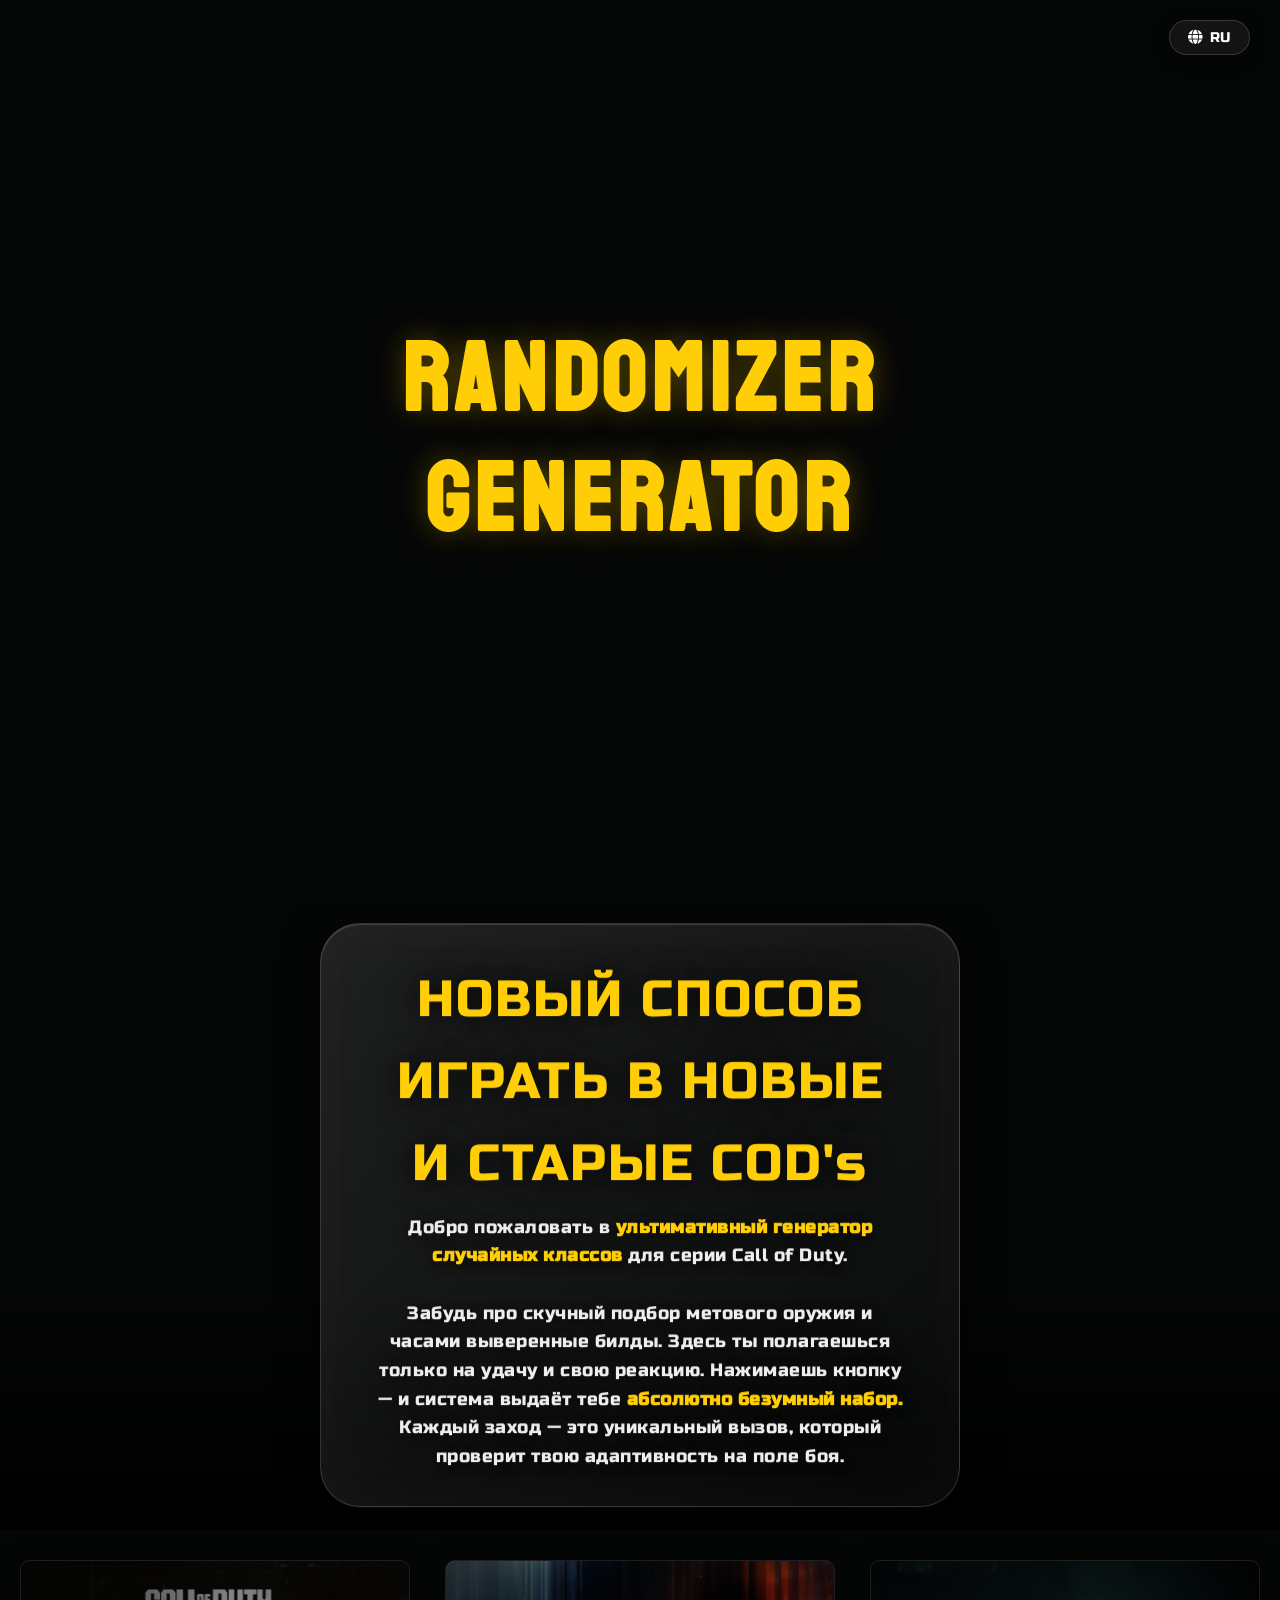
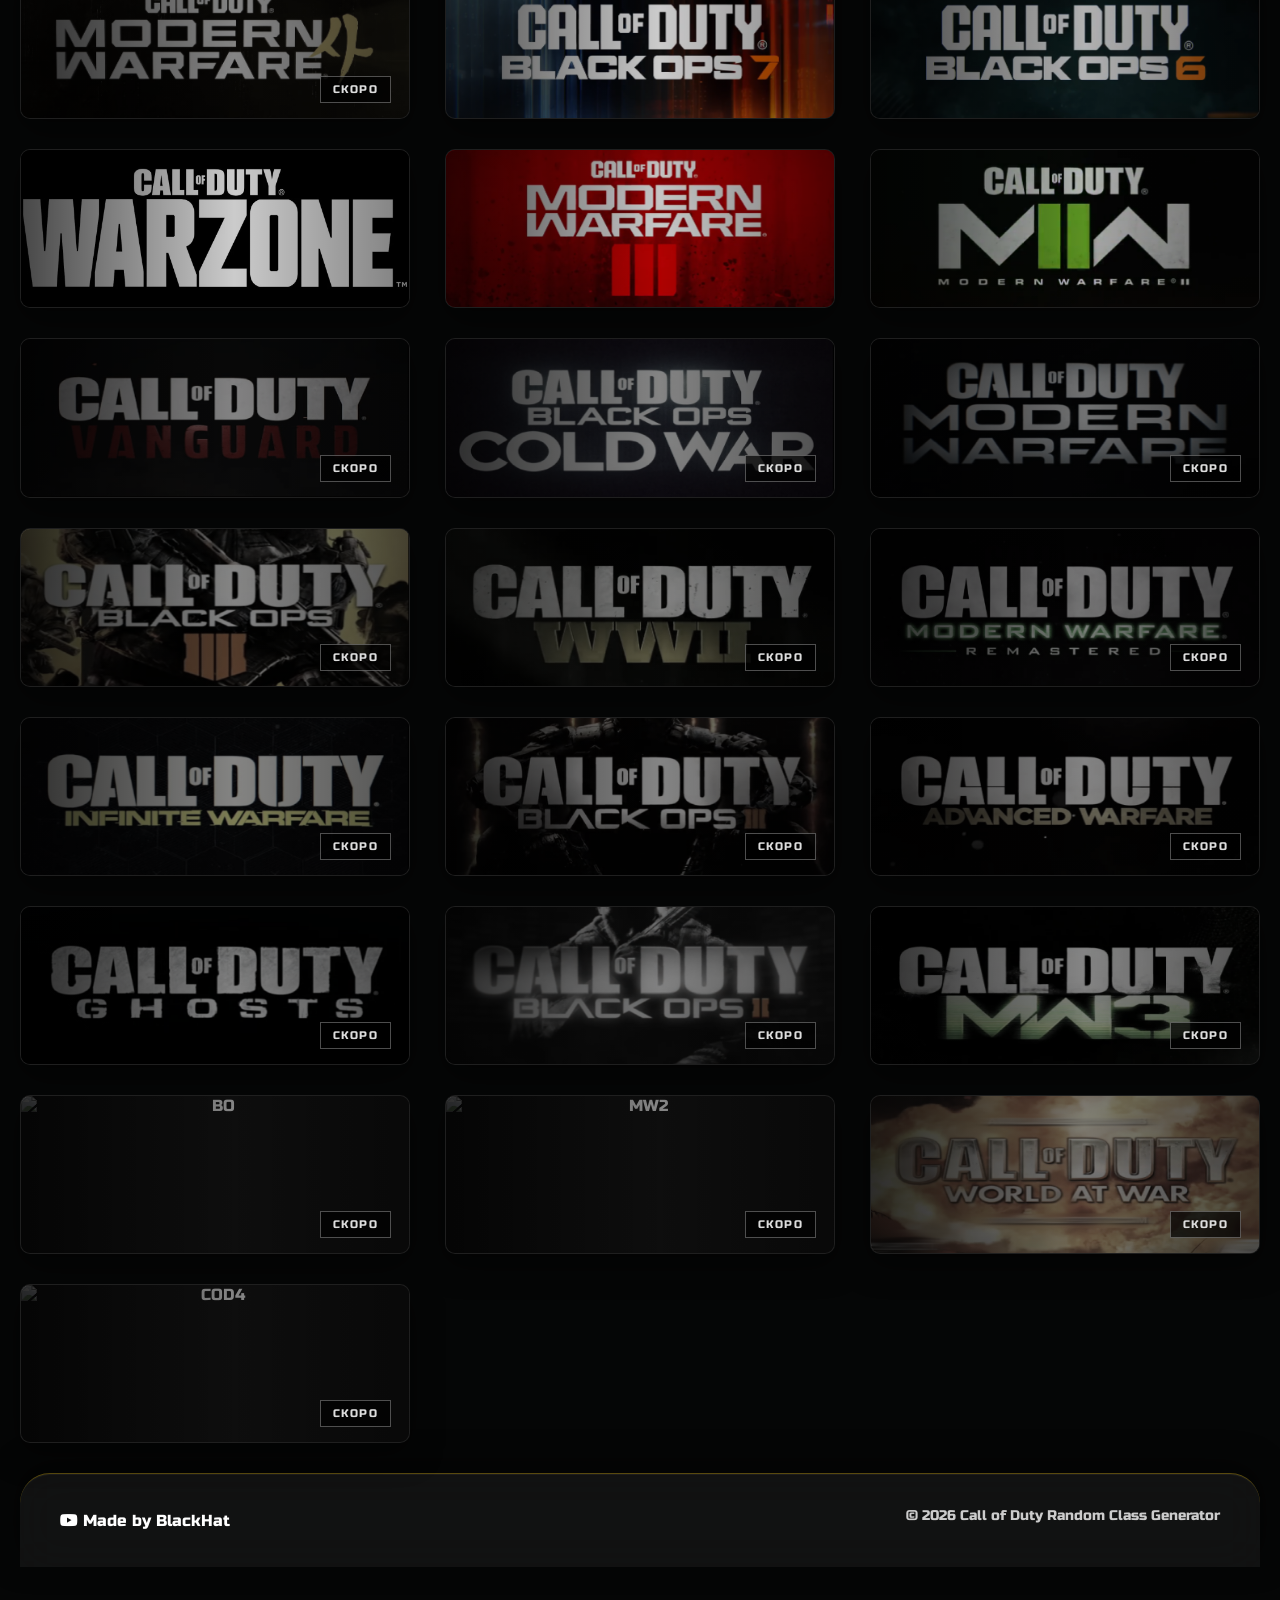
==== commit 8e36909c: "Add files via upload" ====
--- a/index.html
+++ b/index.html
@@ -896,7 +896,7 @@
         // Карта видео для каждой игры
         const introVideos = {
             bo7: 'Images/BO7Card.mp4',
-            bo6: 'Images/BO6Card.mp4',
+            bo6: 'Images2/BO6Card.mp4',
             warzone: 'Images/MWIICard.mp4',
             mwiii: 'Images/MWIIICard.mp4',
             mwii: 'Images/MWIICard.mp4'
